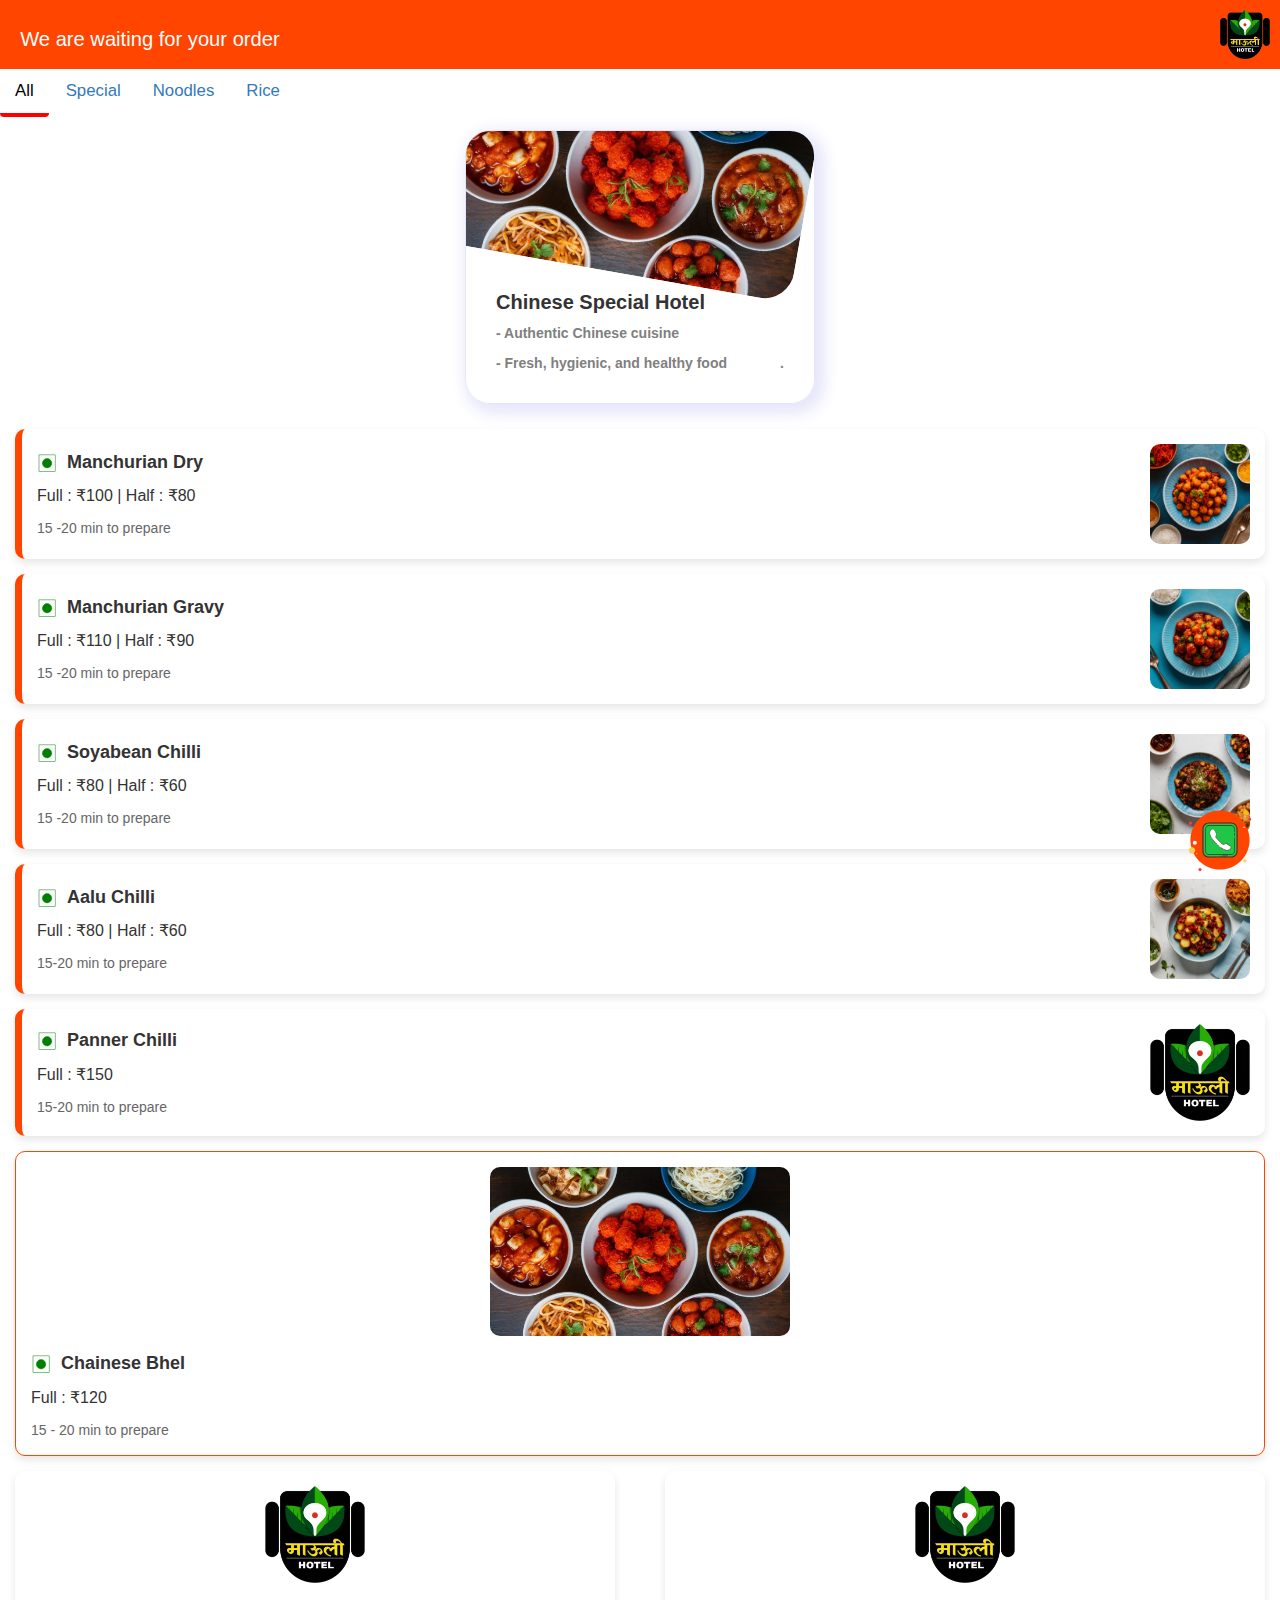
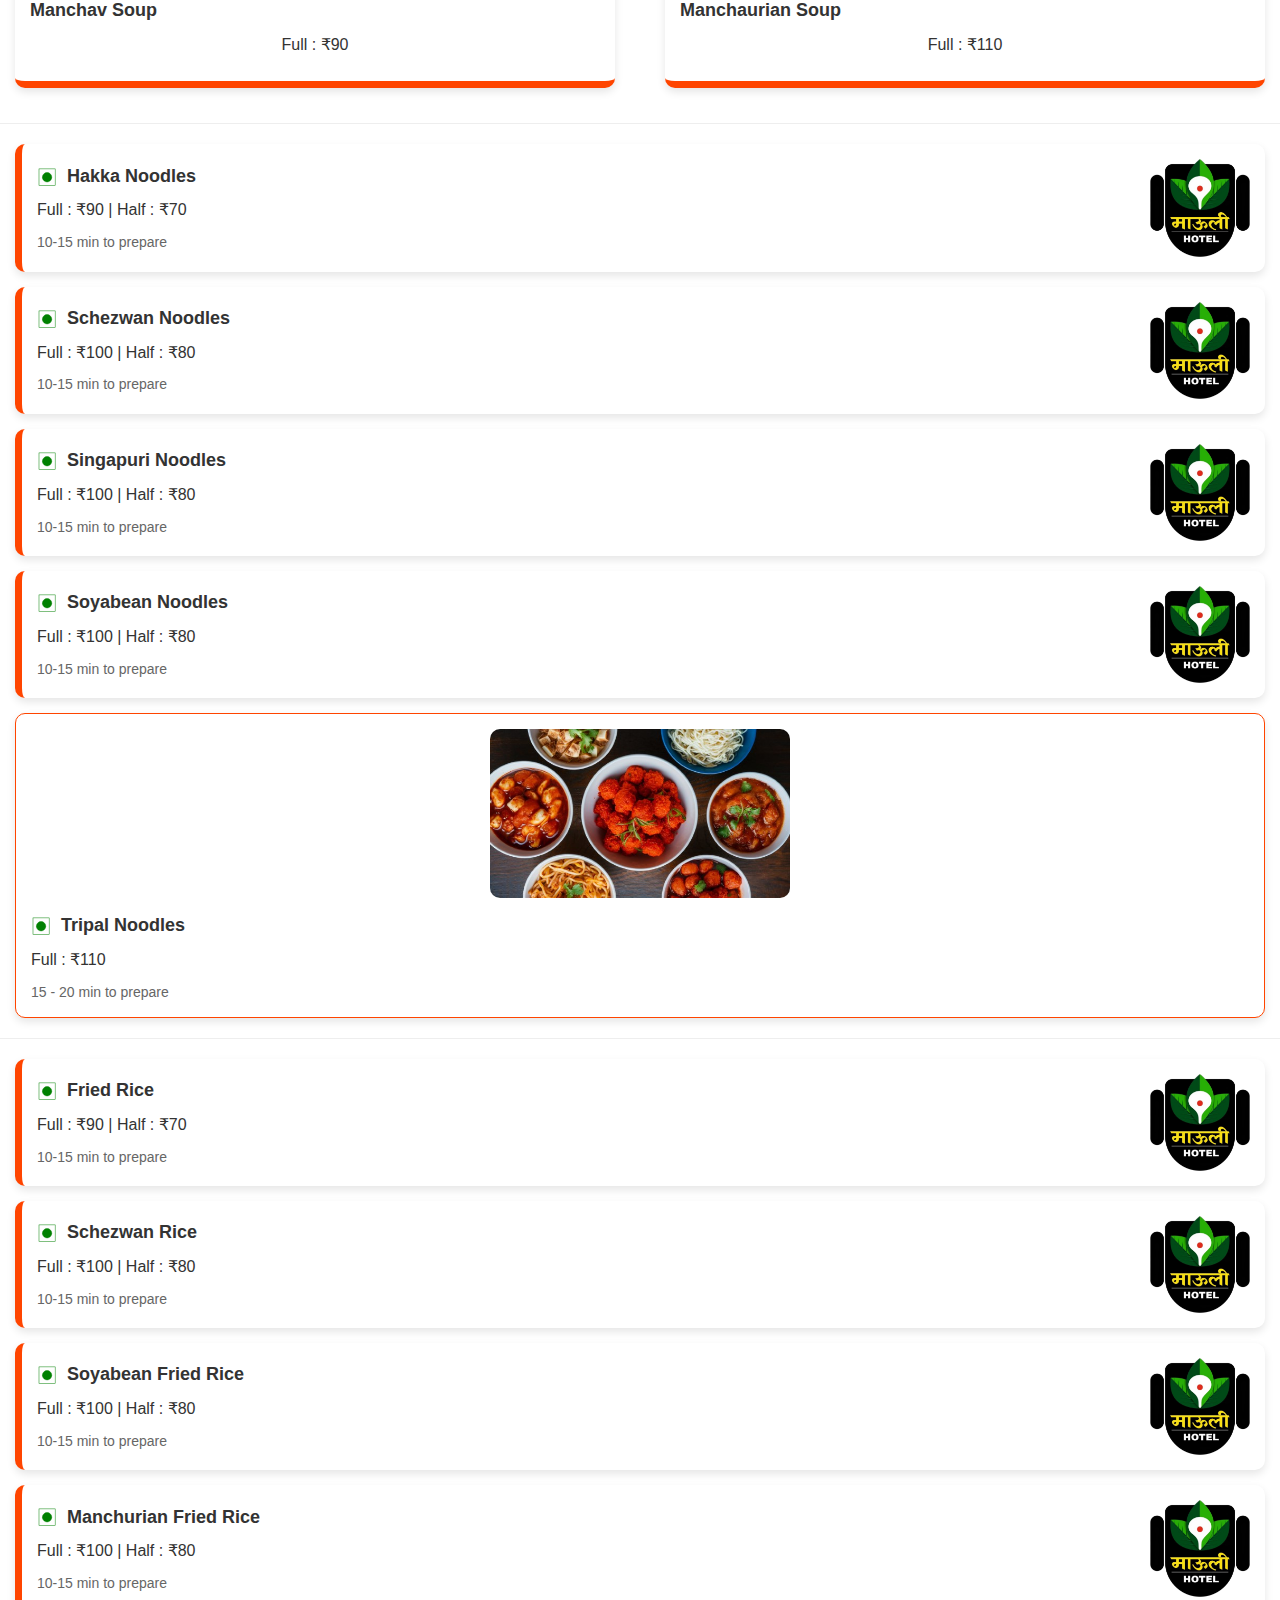
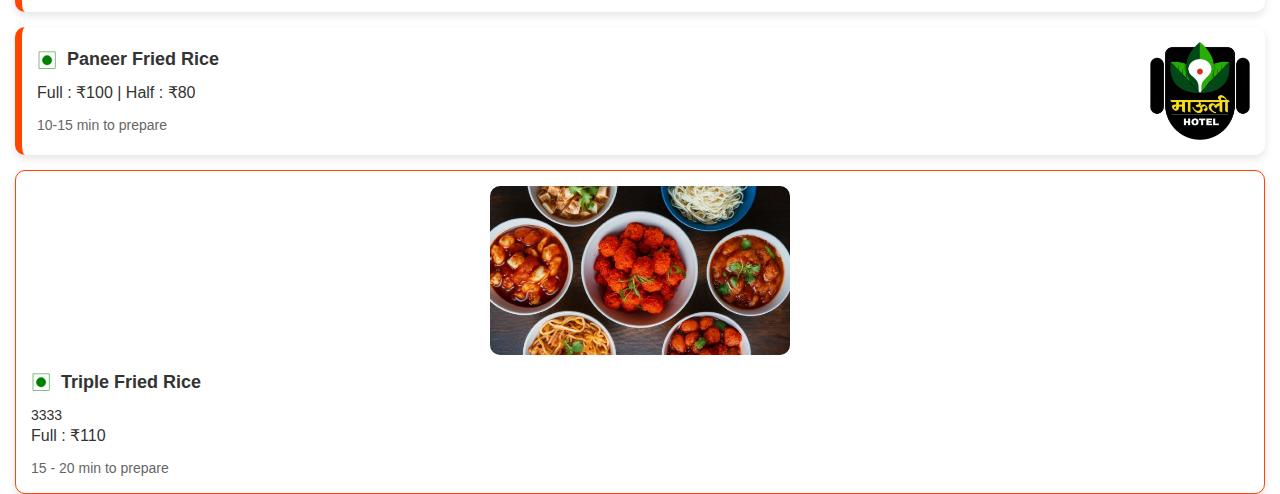
==== menu/index.html @ 6d288ac6 "call btn added" ====
<!DOCTYPE html>
<html lang="en">

<head>
  <title>Bootstrap Example</title>
  <meta charset="utf-8">
  <meta name="viewport" content="width=device-width, initial-scale=1">
  <link rel="stylesheet" href="https://maxcdn.bootstrapcdn.com/bootstrap/3.4.1/css/bootstrap.min.css">
  <script src="https://ajax.googleapis.com/ajax/libs/jquery/3.6.4/jquery.min.js"></script>
  <script src="https://maxcdn.bootstrapcdn.com/bootstrap/3.4.1/js/bootstrap.min.js"></script>
  <link rel="stylesheet" href="style.css">

  <style>

  </style>

</head>

<body style="height:1500px">

  <div class="container" style="margin-top:120px;">
    <ul class="nav nav-pills navbar-fixed-top">
      <div class="heading">
        <h2 class="maintag">We are waiting for your order</h2>
        <img class="logo" src="img/logo.png" alt="logo" style="width: 50px;">
      </div>
      <li class="active"><a data-toggle="pill" href="#home">All</a></li>
      <li><a data-toggle="pill" href="#special">Special</a></li>
      <li><a data-toggle="pill" href="#noodles">Noodles</a></li>
      <li><a data-toggle="pill" href="#Rise">Rice</a></li>
    </ul>
  </div>

  <div class="tab-content">
    <div id="home" class="tab-pane fade in active"></div>
    <div id="special" class="tab-pane fade">
      <div id="special"></div>
    </div>
    <div id="noodles" class="tab-pane fade">
      <div id="noodles"></div>
    </div>
    <div id="Rise" class="tab-pane fade">
      <div id="Rise"></div>
    </div>
  </div>

  <!-- Floating button -->
  <div class="floating-btn phone" id="open-popup">
  </div>

  <!-- Popup -->
  <div class="popup" id="popup">
    <span class="popup-close" id="close-popup">&times;</span>
    <div class="popup-content">
      <div class="row">
        <span class="name">Rakesh Tibhe</span>
        <button class="call-btn">Call</button>
      </div>
      <div class="row">
        <span class="name">Yesh Chandole</span>
        <button class="call-btn">Call</button>
      </div>
      <div class="row">
        <span class="name">Other</span>
        <button class="call-btn">Call</button>
      </div>
    </div>
  </div>

  <script>
    $(function () {
      // Function to show popup
      $('#open-popup').click(function () {
        $('#popup').fadeIn();
      });

      // Function to close popup
      $('#close-popup').click(function () {
        $('#popup').fadeOut();
      });

      // Close popup when clicking outside of it
      $(document).click(function (e) {
        if (!$(e.target).closest('#popup').length && !$(e.target).is('#open-popup')) {
          $('#popup').fadeOut();
        }
      });

      // Load special.html into #home and then load Rise.html into #home
      $("#home").load("special.html", function () {
        $("#home").append('<div id="homeNoodles"></div>');
        $("#homeNoodles").load("noodles.html");
        $("#home").append('<div id="homeRise"></div>');
        $("#homeRise").load("Rise.html");
      });

      // Load special.html into #special
      $("#special").load("special.html");

      // Load noodles.html into #noodles
      $("#noodles").load("noodles.html");

      // Load Rise.html into #Rise
      $("#Rise").load("Rise.html");
    });
  </script>

</body>

</html>
---- menu/style.css ----
.heading {
    display: flex;
    justify-content: space-between;
    align-items: center;
    background-color: orangered;
    /* padding: 3%; */

  }

  .maintag {
    font-size: 1.2em;
    color: white;
    /* border: 2px solid saddlebrown; */
    margin-left: 1em;

  }

.logo{
  margin: 10px;
}
  .nav {
    background-color: white;
  }

  .nav-pills {
    font-size: 1.2em;
  }

  .nav-pills>li.active>a,
  .nav-pills>li.active>a:focus {
    color: black;
    background-color: transparent;
    border-bottom: 4px solid red;

  }

  .nav-pills>li.active>a:hover {
    background-color: transparent;
    color: black;
  }


  /* herocard css  */

  .herocardparrent{
    display: flex;
   flex-direction: column;
   align-items: center;
 }
 .herocard {
     width: 350px;
     overflow: hidden;
     border-radius: 25px;
     border: 1px solid lavender;
     margin: 10px;
     box-shadow: 5px 5px 15px 5px rgba(230, 230, 250, 1);
  }
  
  .herocard__image {
     position: relative;
     height: 140px;
  }
  .herocard__image > img {
     max-width: 100%;
     border-bottom-right-radius: 30px;
     transform: rotate(10deg) translate(-15px, -55px);
     position: absolute;
     height: 200px;
     object-fit: cover;
     object-position: center;
  }
  
  .herocard__info {
     display: flex;
     align-items: flex-end;
     justify-content: space-between;
     padding: 0px 30px 20px 30px;
  }
  .herocard__info h3 {
     font-size: 20px;
     font-weight: 700;
  }
  .herocard__info p {
     font-size: 14px;
     font-weight: 600;
     color: gray;
  }
  .herocard__info--price {
     text-align: right;
     color: orangered;
  }
  .rect2 {
     position: relative;
     bottom: 315px;
     right: 15px;
     width: 325px;
     height: 230px;
     border: 1px solid lavender;
     border-radius: 0 0px 80px 0;
     background-image: url();
     transform: rotate(10deg);
     object-fit: cover;
  }
  .checked {
     color: #ffd700;
  }
  
  ::-webkit-scrollbar {
     width: 8px;
  }
  
  ::-webkit-scrollbar-thumb {
     background: #cccccc;
     border-radius: 10px;
  }
  
  ::-webkit-scrollbar-track {
     -webkit-box-shadow: inset 0 0 6px rgba(0, 0, 0, 0.3);
     border-radius: 10px;
  }
  
  /* horihontal card  */

  .product-card {
    display: flex;
    justify-content: space-between;
    align-items: center;
    background-color: white;
    border-radius: 10px;
    box-shadow: 0 4px 8px rgba(0, 0, 0, 0.1);
    border-left: 7px solid orangered;
    padding: 15px;
    width: auto;
    margin: 15px;
  }

  .product-details {
    flex: 1;
    margin-right: 20px;
  }

  .product-details img {
    vertical-align: middle;
    margin-right: 10px;
  }

  .product-title {
    font-size: 18px;
    font-weight: bold;
    display: flex;
    align-items: center;
    margin-bottom: 10px;
  }

  .product-price {
    font-size: 16px;
    color: #333;
    margin-bottom: 10px;
  }

  .product-description {
    font-size: 14px;
    color: #666;
  }

  .product-image {
    text-align: center;
  }

  .product-image img {
    width: 100px;
    height: auto;
    border-radius: 10px;
    /* border: 2px solid red; */
  }

 

  /* One full card */

  .card2 {
    display: flex;
    flex-direction: column;
    background-color: white;
    border-radius: 10px;
    box-shadow: 0 4px 8px rgba(0, 0, 0, 0.1);
    border: 1px solid orangered;
    padding: 15px;
    width: auto;
    margin: 15px;
  }
  
  .card2-image {
    text-align: center;
  }
  
  .card2-image img {
    width: 300px;
    height: auto;
    border-radius: 10px;
  }
  
  .card2-details {
    margin-top: 15px;
  }
  
  .card2-title {
    font-size: 18px;
    font-weight: bold;
    display: flex;
    align-items: center;
    margin-bottom: 10px;
  }
  
  .card2-title img {
    vertical-align: middle;
    margin-right: 10px;
  }
  
  .card2-price {
    font-size: 16px;
    color: #333;
    margin-bottom: 10px;
  }
  
  .card2-description {
    font-size: 14px;
    color: #666;
  }
  
  
 /* tow cards in row  */

 .cards-container {
  display: flex;
  flex-wrap: wrap;
  justify-content: space-between;
  margin: 15px;
}

.card3 {
  display: flex;
  flex-direction: column;
  background-color: white;
  border-radius: 10px;
  box-shadow: 0 4px 8px rgba(0, 0, 0, 0.1);
  border-bottom: 7px solid orangered;
  /* border-top: 7px solid orangered; */
  padding: 15px;
  width: 48%; /* Adjust the width to fit two cards in one row */
  margin-bottom: 15px;
}

.card3-image {
  text-align: center;
}

.card3-image img {
  width: 100px;
  height: auto;
  border-radius: 10px;
}

.card3-details {
  margin-top: 15px;
  text-align: center;
}

.card3-title {
  font-size: 18px;
  font-weight: bold;
  display: flex;
  align-items: center;
  margin-bottom: 10px;
}

.card3-title img {
  vertical-align: middle;
  margin-right: 10px;
}

.card3-price {
  font-size: 16px;
  color: #333;
  margin-bottom: 10px;
}

.card3-description {
  font-size: 14px;
  color: #666;
}

.add-btn {
  display: block;
  margin-top: 10px;
  padding: 10px 20px;
  font-size: 16px;
  color: white;
  background-color: #28a745;
  border: none;
  border-radius: 5px;
  text-align: center;
  text-decoration: none;
  cursor: pointer;
}

.add-btn:hover {
  background-color: #218838;
}

/* floating btn css  */
.floating-btn {
  position: fixed;
  font-size: 40px;
  bottom: 20px;
  right: 20px;
  background-image: url(img/phone.svg);
  background-size: cover;
  background-repeat: no-repeat;
  color: #fff;
  width: 80px;
  height: 80px;
  border-radius: 50%;
  text-align: center;
  line-height: 80px; /* Adjusted for vertical centering */
  cursor: pointer;
  z-index: 1000;
  transition: transform 0.3s ease; /* Transition for smooth animation */
}

.floating-btn:hover {
  transform: scale(1.1); /* Scale up by 10% on hover */
}



    .popup {
      display: none;
      position: fixed;
      width: 200px;
      top: 50%;
      left: 50%;
      transform: translate(-50%, -50%);
      background-color: #fff;
      padding: 20px;
      border: 1px solid #ff0000;
      box-shadow: 0 0 10px rgba(0, 0, 0, 0.1);
      z-index: 1001;
    }

    .popup-close {
      position: absolute;
      top: 10px;
      right: 10px;
      cursor: pointer;
    }

    .popup-content {
      margin-top: 20px;
    }

    .row {
      margin-top: 10px;
      border: 2px dashed purple;
      display: flex;
      justify-content: space-between;
      align-items: center;
      padding: 5px;
    }
    
    .row .name {
      margin-right: auto; /* Pushes the call-btn to the right */
    }
    
    .row .call-btn {
      padding: 5px 10px;
      background-color: #007bff;
      color: #fff;
      border: none;
      cursor: pointer;
    }
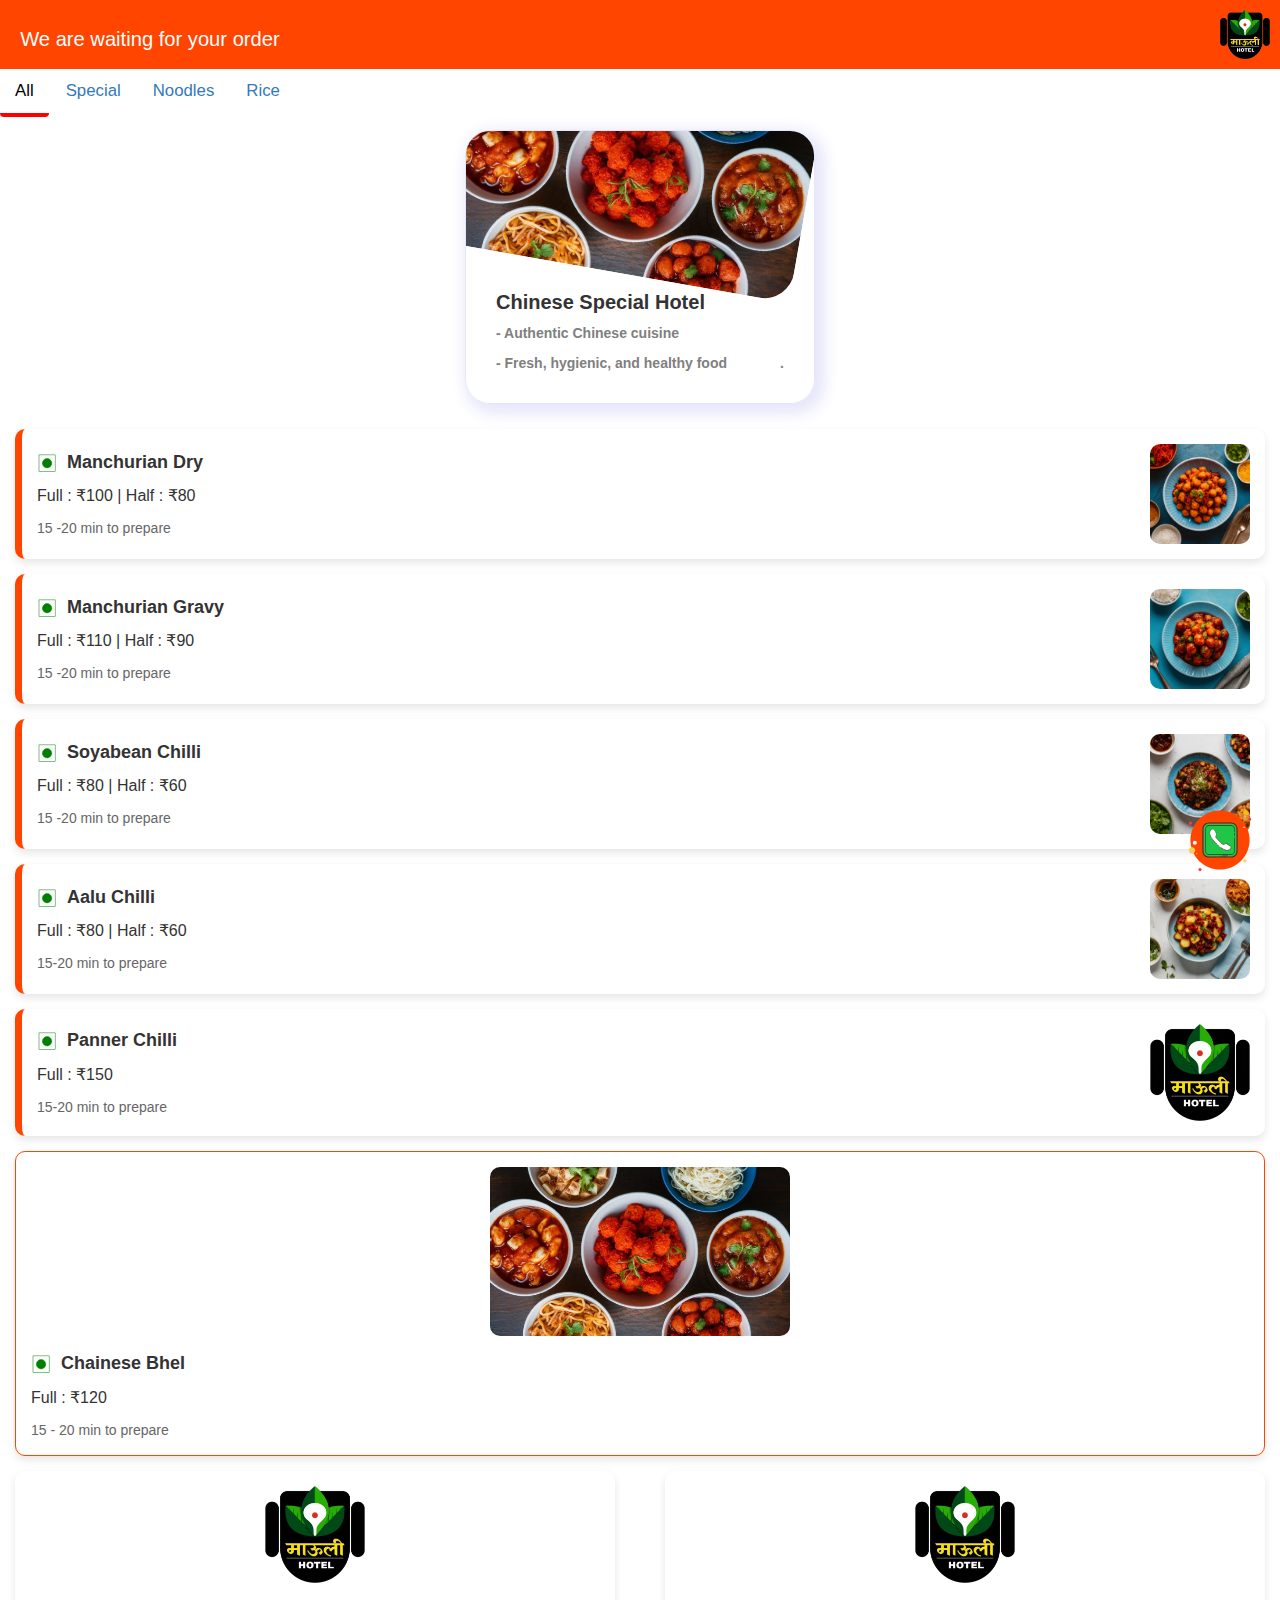
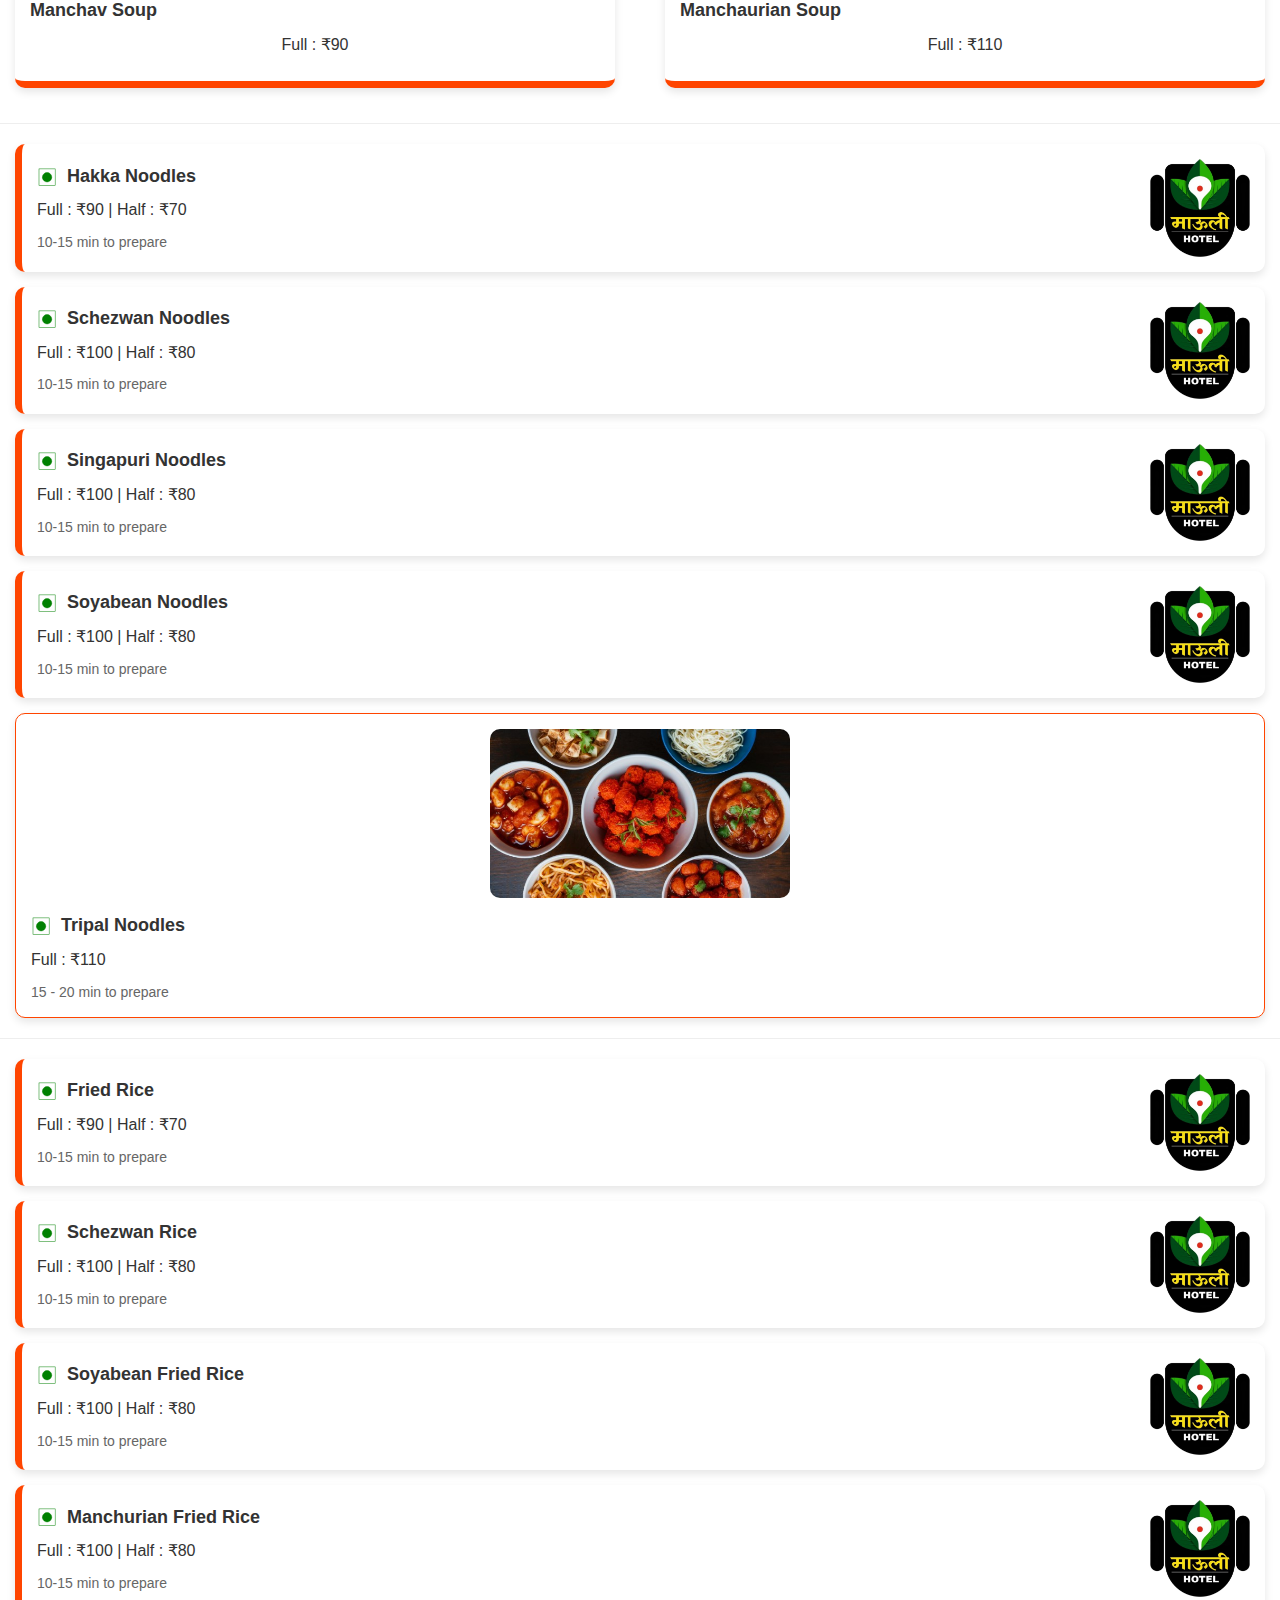
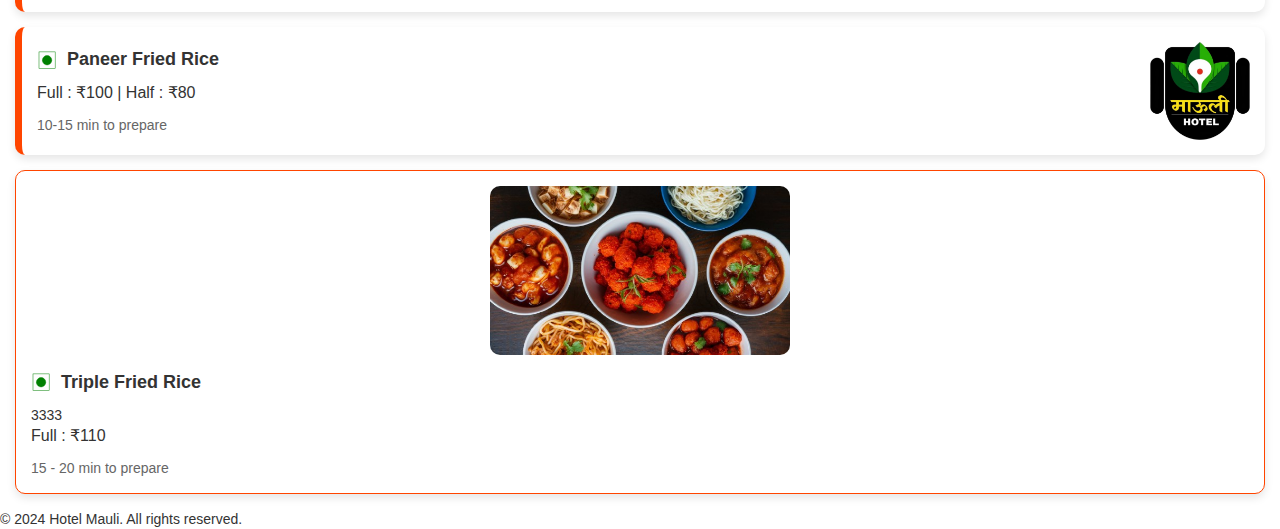
==== commit 3a1c3585: "footer added" ====
--- a/menu/index.html
+++ b/menu/index.html
@@ -67,6 +67,8 @@
     </div>
   </div>
 
+  <div id="footer-placeholder"></div>
+
   <script>
     $(function () {
       // Function to show popup
@@ -103,6 +105,13 @@
       // Load Rise.html into #Rise
       $("#Rise").load("Rise.html");
     });
+
+     // Fetch and insert footer
+  fetch('footer.html')
+    .then(response => response.text())
+    .then(data => {
+      document.getElementById('footer-placeholder').innerHTML = data;
+    });
   </script>
 
 </body>
--- a/menu/style.css
+++ b/menu/style.css
@@ -1,237 +1,245 @@
 .heading {
-    display: flex;
-    justify-content: space-between;
-    align-items: center;
-    background-color: orangered;
-    /* padding: 3%; */
-
-  }
-
-  .maintag {
-    font-size: 1.2em;
-    color: white;
-    /* border: 2px solid saddlebrown; */
-    margin-left: 1em;
-
-  }
-
-.logo{
+  display: flex;
+  justify-content: space-between;
+  align-items: center;
+  background-color: orangered;
+  /* padding: 3%; */
+
+}
+
+.maintag {
+  font-size: 1.2em;
+  color: white;
+  /* border: 2px solid saddlebrown; */
+  margin-left: 1em;
+
+}
+
+.logo {
   margin: 10px;
 }
-  .nav {
-    background-color: white;
-  }
-
-  .nav-pills {
-    font-size: 1.2em;
-  }
-
-  .nav-pills>li.active>a,
-  .nav-pills>li.active>a:focus {
-    color: black;
-    background-color: transparent;
-    border-bottom: 4px solid red;
-
-  }
-
-  .nav-pills>li.active>a:hover {
-    background-color: transparent;
-    color: black;
-  }
-
-
-  /* herocard css  */
-
-  .herocardparrent{
-    display: flex;
-   flex-direction: column;
-   align-items: center;
- }
- .herocard {
-     width: 350px;
-     overflow: hidden;
-     border-radius: 25px;
-     border: 1px solid lavender;
-     margin: 10px;
-     box-shadow: 5px 5px 15px 5px rgba(230, 230, 250, 1);
-  }
-  
-  .herocard__image {
-     position: relative;
-     height: 140px;
-  }
-  .herocard__image > img {
-     max-width: 100%;
-     border-bottom-right-radius: 30px;
-     transform: rotate(10deg) translate(-15px, -55px);
-     position: absolute;
-     height: 200px;
-     object-fit: cover;
-     object-position: center;
-  }
-  
-  .herocard__info {
-     display: flex;
-     align-items: flex-end;
-     justify-content: space-between;
-     padding: 0px 30px 20px 30px;
-  }
-  .herocard__info h3 {
-     font-size: 20px;
-     font-weight: 700;
-  }
-  .herocard__info p {
-     font-size: 14px;
-     font-weight: 600;
-     color: gray;
-  }
-  .herocard__info--price {
-     text-align: right;
-     color: orangered;
-  }
-  .rect2 {
-     position: relative;
-     bottom: 315px;
-     right: 15px;
-     width: 325px;
-     height: 230px;
-     border: 1px solid lavender;
-     border-radius: 0 0px 80px 0;
-     background-image: url();
-     transform: rotate(10deg);
-     object-fit: cover;
-  }
-  .checked {
-     color: #ffd700;
-  }
-  
-  ::-webkit-scrollbar {
-     width: 8px;
-  }
-  
-  ::-webkit-scrollbar-thumb {
-     background: #cccccc;
-     border-radius: 10px;
-  }
-  
-  ::-webkit-scrollbar-track {
-     -webkit-box-shadow: inset 0 0 6px rgba(0, 0, 0, 0.3);
-     border-radius: 10px;
-  }
-  
-  /* horihontal card  */
-
-  .product-card {
-    display: flex;
-    justify-content: space-between;
-    align-items: center;
-    background-color: white;
-    border-radius: 10px;
-    box-shadow: 0 4px 8px rgba(0, 0, 0, 0.1);
-    border-left: 7px solid orangered;
-    padding: 15px;
-    width: auto;
-    margin: 15px;
-  }
-
-  .product-details {
-    flex: 1;
-    margin-right: 20px;
-  }
-
-  .product-details img {
-    vertical-align: middle;
-    margin-right: 10px;
-  }
-
-  .product-title {
-    font-size: 18px;
-    font-weight: bold;
-    display: flex;
-    align-items: center;
-    margin-bottom: 10px;
-  }
-
-  .product-price {
-    font-size: 16px;
-    color: #333;
-    margin-bottom: 10px;
-  }
-
-  .product-description {
-    font-size: 14px;
-    color: #666;
-  }
-
-  .product-image {
-    text-align: center;
-  }
-
-  .product-image img {
-    width: 100px;
-    height: auto;
-    border-radius: 10px;
-    /* border: 2px solid red; */
-  }
-
- 
-
-  /* One full card */
-
-  .card2 {
-    display: flex;
-    flex-direction: column;
-    background-color: white;
-    border-radius: 10px;
-    box-shadow: 0 4px 8px rgba(0, 0, 0, 0.1);
-    border: 1px solid orangered;
-    padding: 15px;
-    width: auto;
-    margin: 15px;
-  }
-  
-  .card2-image {
-    text-align: center;
-  }
-  
-  .card2-image img {
-    width: 300px;
-    height: auto;
-    border-radius: 10px;
-  }
-  
-  .card2-details {
-    margin-top: 15px;
-  }
-  
-  .card2-title {
-    font-size: 18px;
-    font-weight: bold;
-    display: flex;
-    align-items: center;
-    margin-bottom: 10px;
-  }
-  
-  .card2-title img {
-    vertical-align: middle;
-    margin-right: 10px;
-  }
-  
-  .card2-price {
-    font-size: 16px;
-    color: #333;
-    margin-bottom: 10px;
-  }
-  
-  .card2-description {
-    font-size: 14px;
-    color: #666;
-  }
-  
-  
- /* tow cards in row  */
-
- .cards-container {
+
+.nav {
+  background-color: white;
+}
+
+.nav-pills {
+  font-size: 1.2em;
+}
+
+.nav-pills>li.active>a,
+.nav-pills>li.active>a:focus {
+  color: black;
+  background-color: transparent;
+  border-bottom: 4px solid red;
+
+}
+
+.nav-pills>li.active>a:hover {
+  background-color: transparent;
+  color: black;
+}
+
+
+/* herocard css  */
+
+.herocardparrent {
+  display: flex;
+  flex-direction: column;
+  align-items: center;
+}
+
+.herocard {
+  width: 350px;
+  overflow: hidden;
+  border-radius: 25px;
+  border: 1px solid lavender;
+  margin: 10px;
+  box-shadow: 5px 5px 15px 5px rgba(230, 230, 250, 1);
+}
+
+.herocard__image {
+  position: relative;
+  height: 140px;
+}
+
+.herocard__image>img {
+  max-width: 100%;
+  border-bottom-right-radius: 30px;
+  transform: rotate(10deg) translate(-15px, -55px);
+  position: absolute;
+  height: 200px;
+  object-fit: cover;
+  object-position: center;
+}
+
+.herocard__info {
+  display: flex;
+  align-items: flex-end;
+  justify-content: space-between;
+  padding: 0px 30px 20px 30px;
+}
+
+.herocard__info h3 {
+  font-size: 20px;
+  font-weight: 700;
+}
+
+.herocard__info p {
+  font-size: 14px;
+  font-weight: 600;
+  color: gray;
+}
+
+.herocard__info--price {
+  text-align: right;
+  color: orangered;
+}
+
+.rect2 {
+  position: relative;
+  bottom: 315px;
+  right: 15px;
+  width: 325px;
+  height: 230px;
+  border: 1px solid lavender;
+  border-radius: 0 0px 80px 0;
+  background-image: url();
+  transform: rotate(10deg);
+  object-fit: cover;
+}
+
+.checked {
+  color: #ffd700;
+}
+
+::-webkit-scrollbar {
+  width: 8px;
+}
+
+::-webkit-scrollbar-thumb {
+  background: #cccccc;
+  border-radius: 10px;
+}
+
+::-webkit-scrollbar-track {
+  -webkit-box-shadow: inset 0 0 6px rgba(0, 0, 0, 0.3);
+  border-radius: 10px;
+}
+
+/* horihontal card  */
+
+.product-card {
+  display: flex;
+  justify-content: space-between;
+  align-items: center;
+  background-color: white;
+  border-radius: 10px;
+  box-shadow: 0 4px 8px rgba(0, 0, 0, 0.1);
+  border-left: 7px solid orangered;
+  padding: 15px;
+  width: auto;
+  margin: 15px;
+}
+
+.product-details {
+  flex: 1;
+  margin-right: 20px;
+}
+
+.product-details img {
+  vertical-align: middle;
+  margin-right: 10px;
+}
+
+.product-title {
+  font-size: 18px;
+  font-weight: bold;
+  display: flex;
+  align-items: center;
+  margin-bottom: 10px;
+}
+
+.product-price {
+  font-size: 16px;
+  color: #333;
+  margin-bottom: 10px;
+}
+
+.product-description {
+  font-size: 14px;
+  color: #666;
+}
+
+.product-image {
+  text-align: center;
+}
+
+.product-image img {
+  width: 100px;
+  height: auto;
+  border-radius: 10px;
+  /* border: 2px solid red; */
+}
+
+
+
+/* One full card */
+
+.card2 {
+  display: flex;
+  flex-direction: column;
+  background-color: white;
+  border-radius: 10px;
+  box-shadow: 0 4px 8px rgba(0, 0, 0, 0.1);
+  border: 1px solid orangered;
+  padding: 15px;
+  width: auto;
+  margin: 15px;
+}
+
+.card2-image {
+  text-align: center;
+}
+
+.card2-image img {
+  width: 300px;
+  height: auto;
+  border-radius: 10px;
+}
+
+.card2-details {
+  margin-top: 15px;
+}
+
+.card2-title {
+  font-size: 18px;
+  font-weight: bold;
+  display: flex;
+  align-items: center;
+  margin-bottom: 10px;
+}
+
+.card2-title img {
+  vertical-align: middle;
+  margin-right: 10px;
+}
+
+.card2-price {
+  font-size: 16px;
+  color: #333;
+  margin-bottom: 10px;
+}
+
+.card2-description {
+  font-size: 14px;
+  color: #666;
+}
+
+
+/* tow cards in row  */
+
+.cards-container {
   display: flex;
   flex-wrap: wrap;
   justify-content: space-between;
@@ -247,7 +255,8 @@
   border-bottom: 7px solid orangered;
   /* border-top: 7px solid orangered; */
   padding: 15px;
-  width: 48%; /* Adjust the width to fit two cards in one row */
+  width: 48%;
+  /* Adjust the width to fit two cards in one row */
   margin-bottom: 15px;
 }
 
@@ -322,60 +331,62 @@
   height: 80px;
   border-radius: 50%;
   text-align: center;
-  line-height: 80px; /* Adjusted for vertical centering */
+  line-height: 80px;
+  /* Adjusted for vertical centering */
   cursor: pointer;
   z-index: 1000;
-  transition: transform 0.3s ease; /* Transition for smooth animation */
+  transition: transform 0.3s ease;
+  /* Transition for smooth animation */
 }
 
 .floating-btn:hover {
-  transform: scale(1.1); /* Scale up by 10% on hover */
-}
-
-
-
-    .popup {
-      display: none;
-      position: fixed;
-      width: 200px;
-      top: 50%;
-      left: 50%;
-      transform: translate(-50%, -50%);
-      background-color: #fff;
-      padding: 20px;
-      border: 1px solid #ff0000;
-      box-shadow: 0 0 10px rgba(0, 0, 0, 0.1);
-      z-index: 1001;
-    }
-
-    .popup-close {
-      position: absolute;
-      top: 10px;
-      right: 10px;
-      cursor: pointer;
-    }
-
-    .popup-content {
-      margin-top: 20px;
-    }
-
-    .row {
-      margin-top: 10px;
-      border: 2px dashed purple;
-      display: flex;
-      justify-content: space-between;
-      align-items: center;
-      padding: 5px;
-    }
-    
-    .row .name {
-      margin-right: auto; /* Pushes the call-btn to the right */
-    }
-    
-    .row .call-btn {
-      padding: 5px 10px;
-      background-color: #007bff;
-      color: #fff;
-      border: none;
-      cursor: pointer;
-    }+  transform: scale(1.1);
+  /* Scale up by 10% on hover */
+}
+
+.popup {
+  display: none;
+  position: fixed;
+  width: 200px;
+  top: 50%;
+  left: 50%;
+  transform: translate(-50%, -50%);
+  background-color: #fff;
+  padding: 20px;
+  border: 1px solid #ff0000;
+  box-shadow: 0 0 10px rgba(0, 0, 0, 0.1);
+  z-index: 1001;
+}
+
+.popup-close {
+  position: absolute;
+  top: 10px;
+  right: 10px;
+  cursor: pointer;
+}
+
+.popup-content {
+  margin-top: 20px;
+}
+
+.row {
+  margin-top: 10px;
+  border: 2px dashed purple;
+  display: flex;
+  justify-content: space-between;
+  align-items: center;
+  padding: 5px;
+}
+
+.row .name {
+  margin-right: auto;
+  /* Pushes the call-btn to the right */
+}
+
+.row .call-btn {
+  padding: 5px 10px;
+  background-color: #007bff;
+  color: #fff;
+  border: none;
+  cursor: pointer;
+}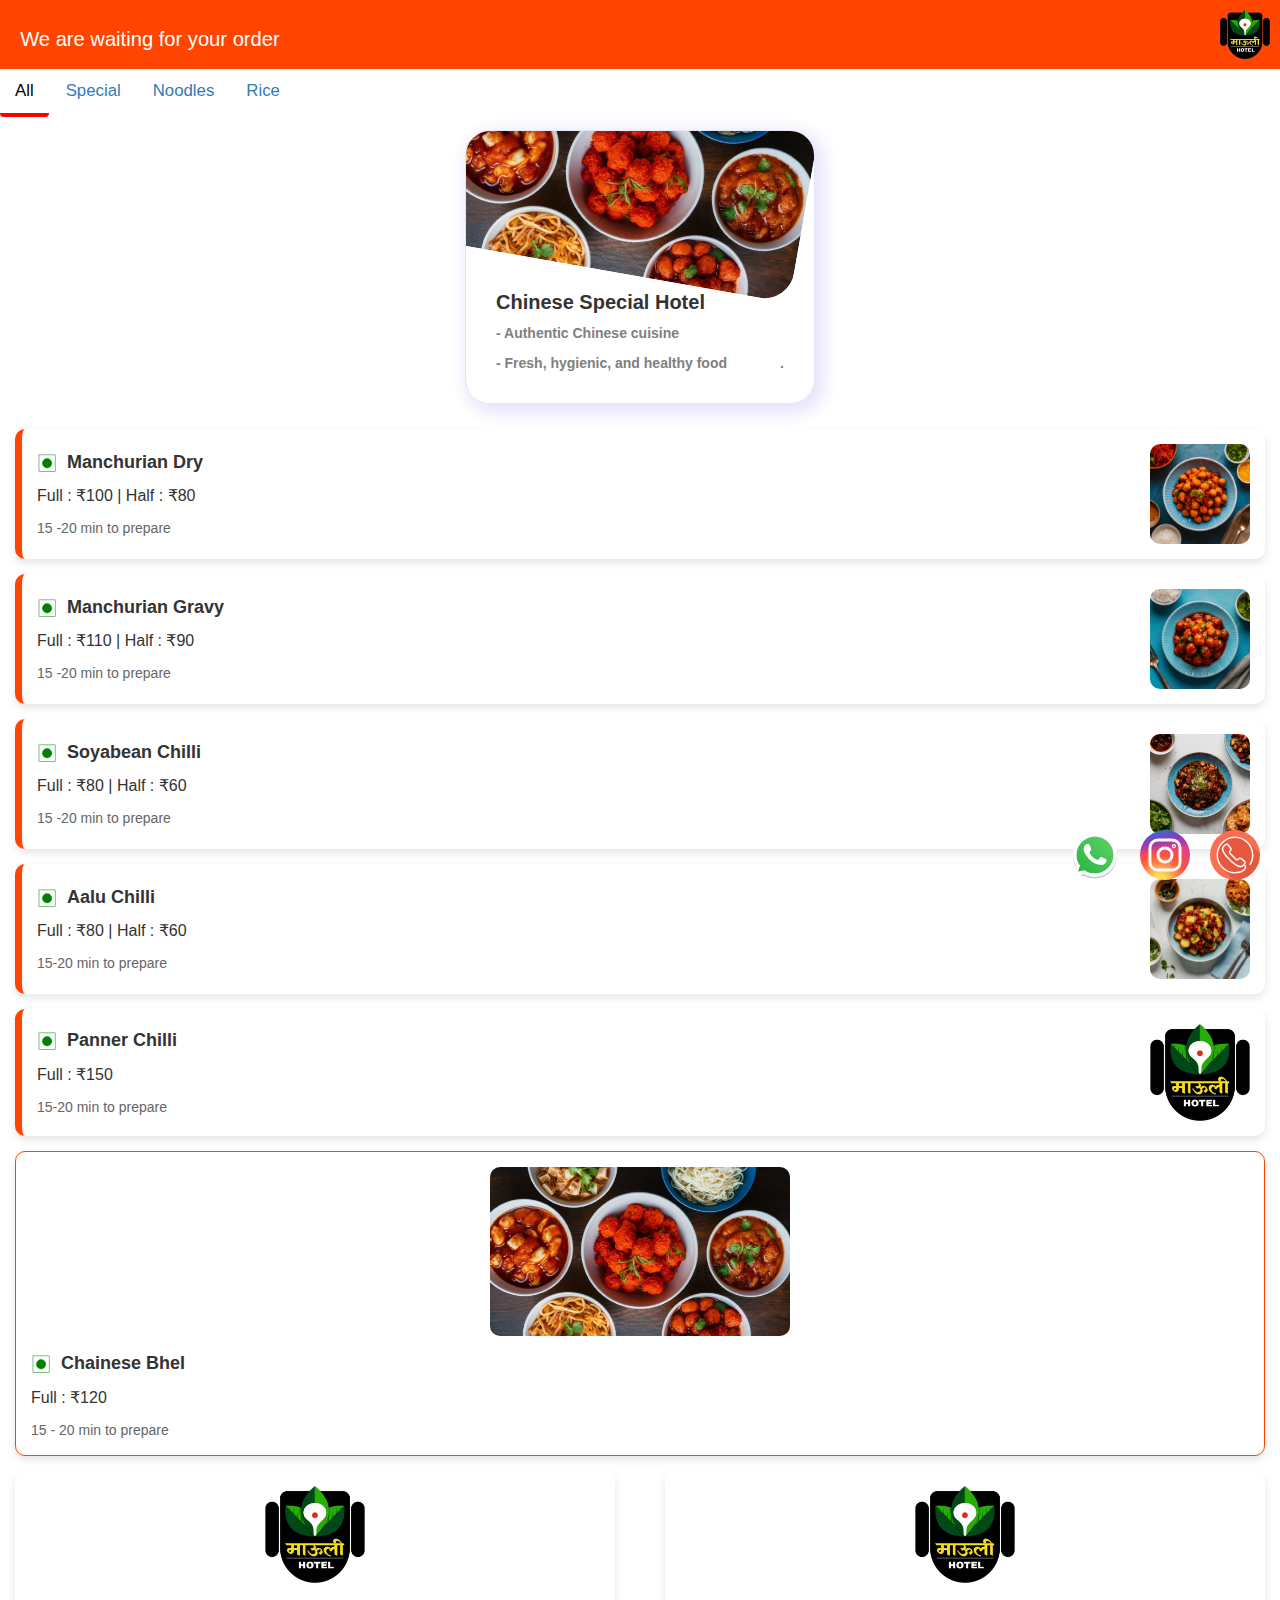
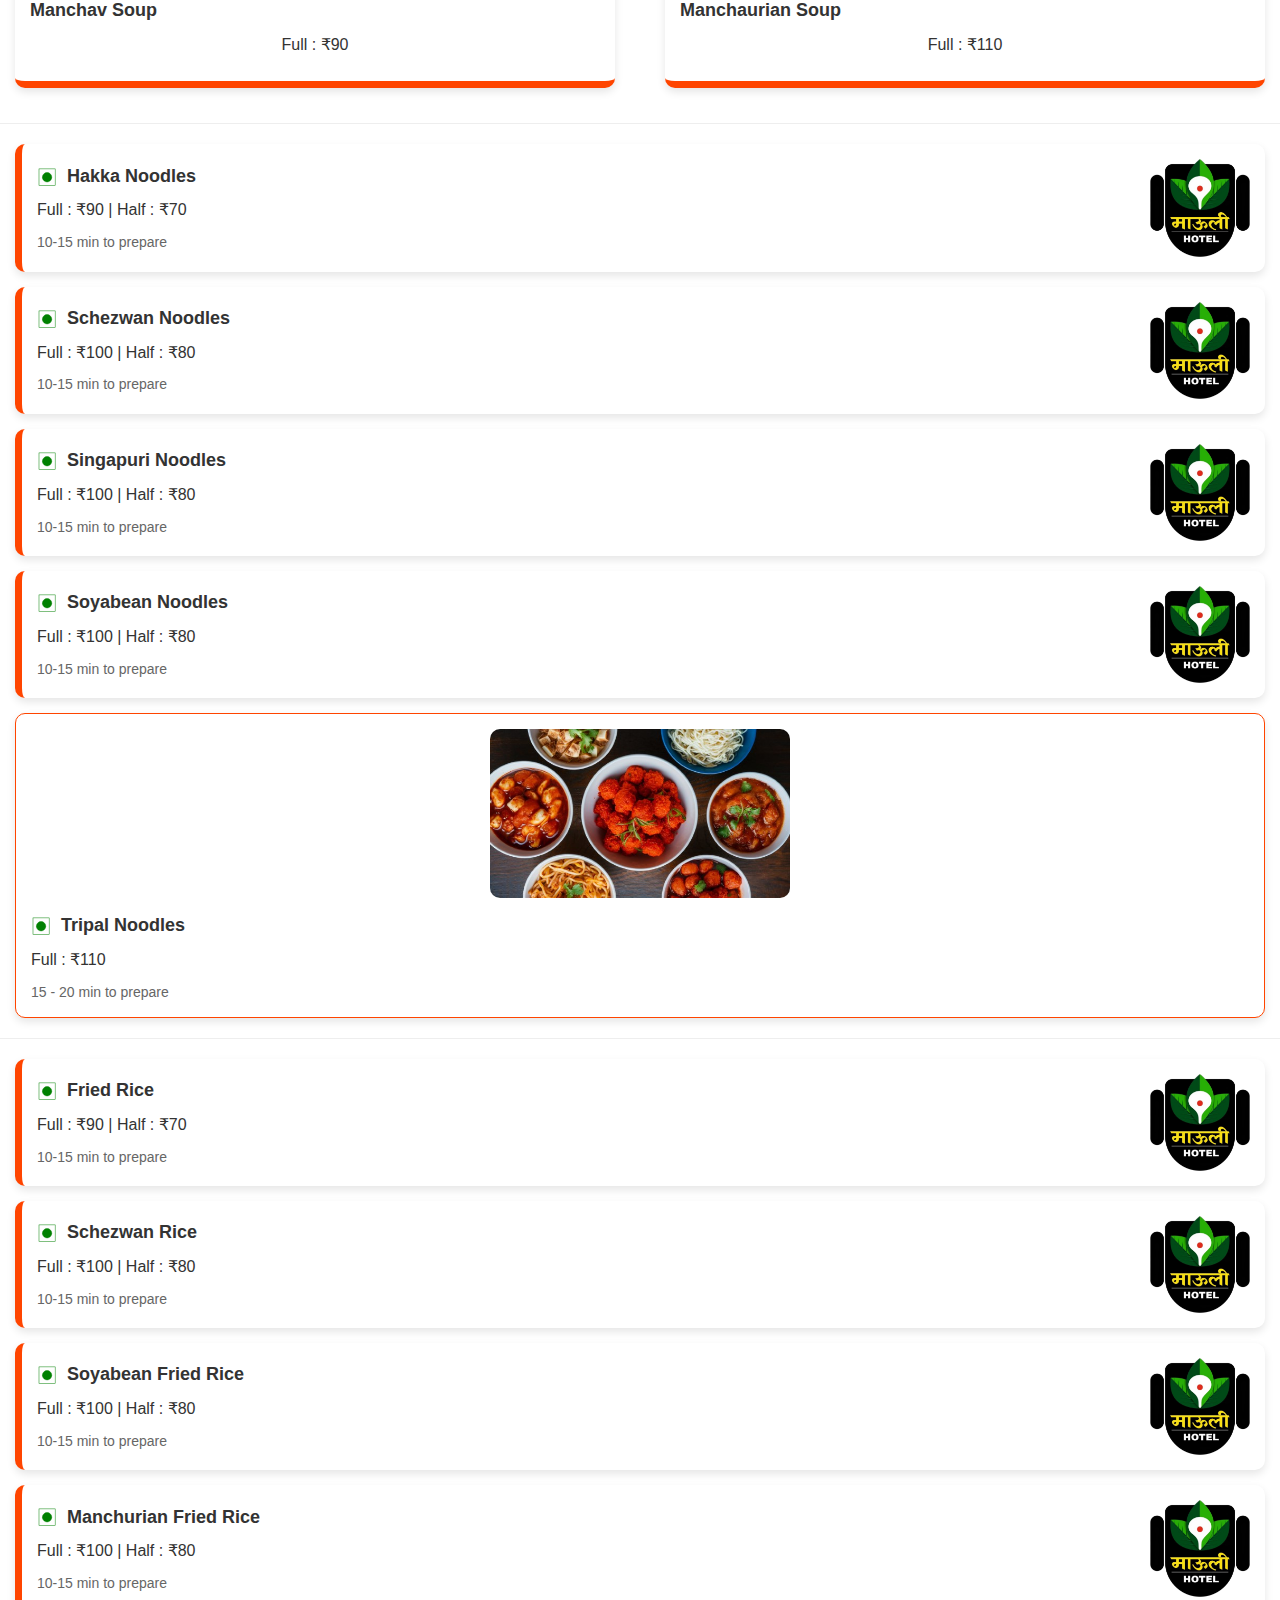
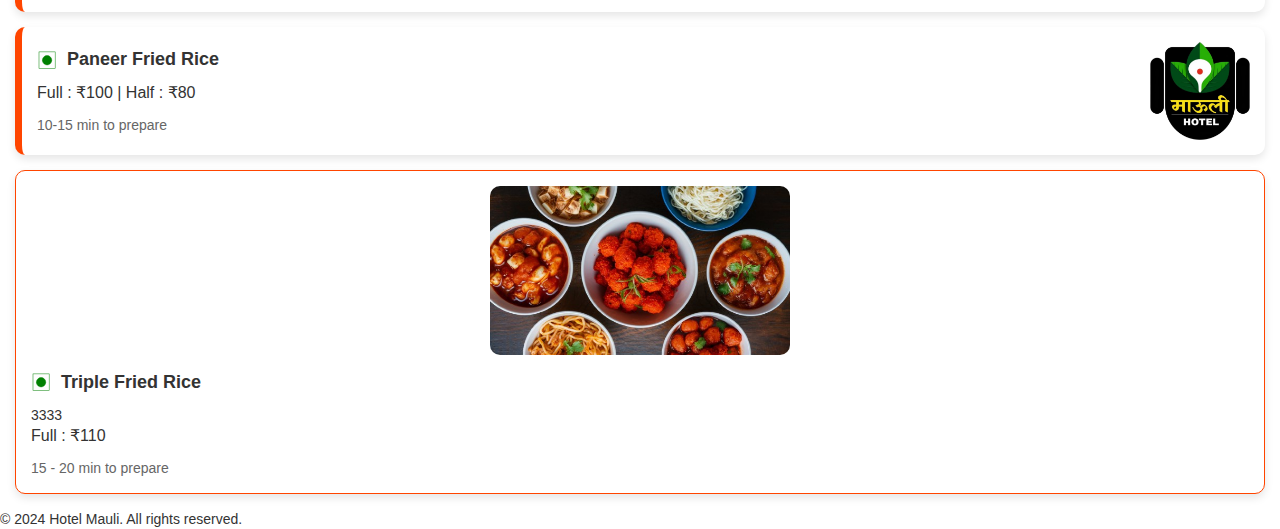
==== commit 51ff6cdb: "insta whatsapp btn add with script" ====
--- a/menu/index.html
+++ b/menu/index.html
@@ -45,8 +45,9 @@
   </div>
 
   <!-- Floating button -->
-  <div class="floating-btn phone" id="open-popup">
-  </div>
+  <div class="floating-btn phone" id="open-popup"></div>
+  <div class="floating-btn instagram" id="open-instagram"></div>
+<div class="floating-btn whatsapp" id="open-whatsapp"></div>
 
   <!-- Popup -->
   <div class="popup" id="popup">
@@ -112,6 +113,21 @@
     .then(data => {
       document.getElementById('footer-placeholder').innerHTML = data;
     });
+
+
+
+    //btn script 
+    document.getElementById('open-instagram').addEventListener('click', function() {
+  window.open('https://www.instagram.com/hotel_mauli_sinnar/', '_blank');
+});
+
+document.getElementById('open-whatsapp').addEventListener('click', function() {
+  let phoneNumber = '+919130203039';
+  let message = 'Hye, Hotel Mauli';
+  let whatsappUrl = `https://api.whatsapp.com/send?phone=${phoneNumber}&text=${encodeURIComponent(message)}`;
+  window.open(whatsappUrl, '_blank');
+});
+
   </script>
 
 </body>
--- a/menu/style.css
+++ b/menu/style.css
@@ -323,55 +323,75 @@
   font-size: 40px;
   bottom: 20px;
   right: 20px;
-  background-image: url(img/phone.svg);
-  background-size: cover;
-  background-repeat: no-repeat;
   color: #fff;
-  width: 80px;
-  height: 80px;
+  width: 50px;
+  height: 50px;
   border-radius: 50%;
   text-align: center;
-  line-height: 80px;
-  /* Adjusted for vertical centering */
+  line-height: 50px; /* Adjusted to center the text vertically */
   cursor: pointer;
   z-index: 1000;
   transition: transform 0.3s ease;
-  /* Transition for smooth animation */
+  /* border: 2px solid red; */
+}
+
+.floating-btn.phone {
+  background-image: url('img/call.svg');
+  background-color: orangered;
+  background-size: cover;
+  background-repeat: no-repeat;
+}
+
+.floating-btn.instagram {
+  right: 90px; /* Position beside the phone button */
+  background-image: url('img/insta.svg');
+  /* background-color: #E1306C; */
+  background-size: cover;
+  background-repeat: no-repeat;
+}
+
+.floating-btn.whatsapp {
+  right: 160px; /* Position beside the Instagram button */
+  background-image: url('img/whatsapp.svg');
+  /* background-color: #25D366; */
+  background-size: cover;
+  background-repeat: no-repeat;
 }
 
 .floating-btn:hover {
   transform: scale(1.1);
-  /* Scale up by 10% on hover */
 }
 
 .popup {
   display: none;
   position: fixed;
-  width: 200px;
+  width: 250px;
   top: 50%;
   left: 50%;
   transform: translate(-50%, -50%);
-  background-color: #fff;
+  font-size: 15px;
+  background-color: gray;
   padding: 20px;
-  border: 1px solid #ff0000;
+  border-radius: 5%;
   box-shadow: 0 0 10px rgba(0, 0, 0, 0.1);
   z-index: 1001;
 }
 
 .popup-close {
   position: absolute;
-  top: 10px;
-  right: 10px;
+  top: 0px;
+  right: 5px;
   cursor: pointer;
+  font-size: 3em;
 }
 
 .popup-content {
-  margin-top: 20px;
+  margin-top: 30px;
 }
 
 .row {
   margin-top: 10px;
-  border: 2px dashed purple;
+  border: 1px solid #007bff;
   display: flex;
   justify-content: space-between;
   align-items: center;
@@ -380,7 +400,6 @@
 
 .row .name {
   margin-right: auto;
-  /* Pushes the call-btn to the right */
 }
 
 .row .call-btn {
@@ -389,4 +408,4 @@
   color: #fff;
   border: none;
   cursor: pointer;
-}+}
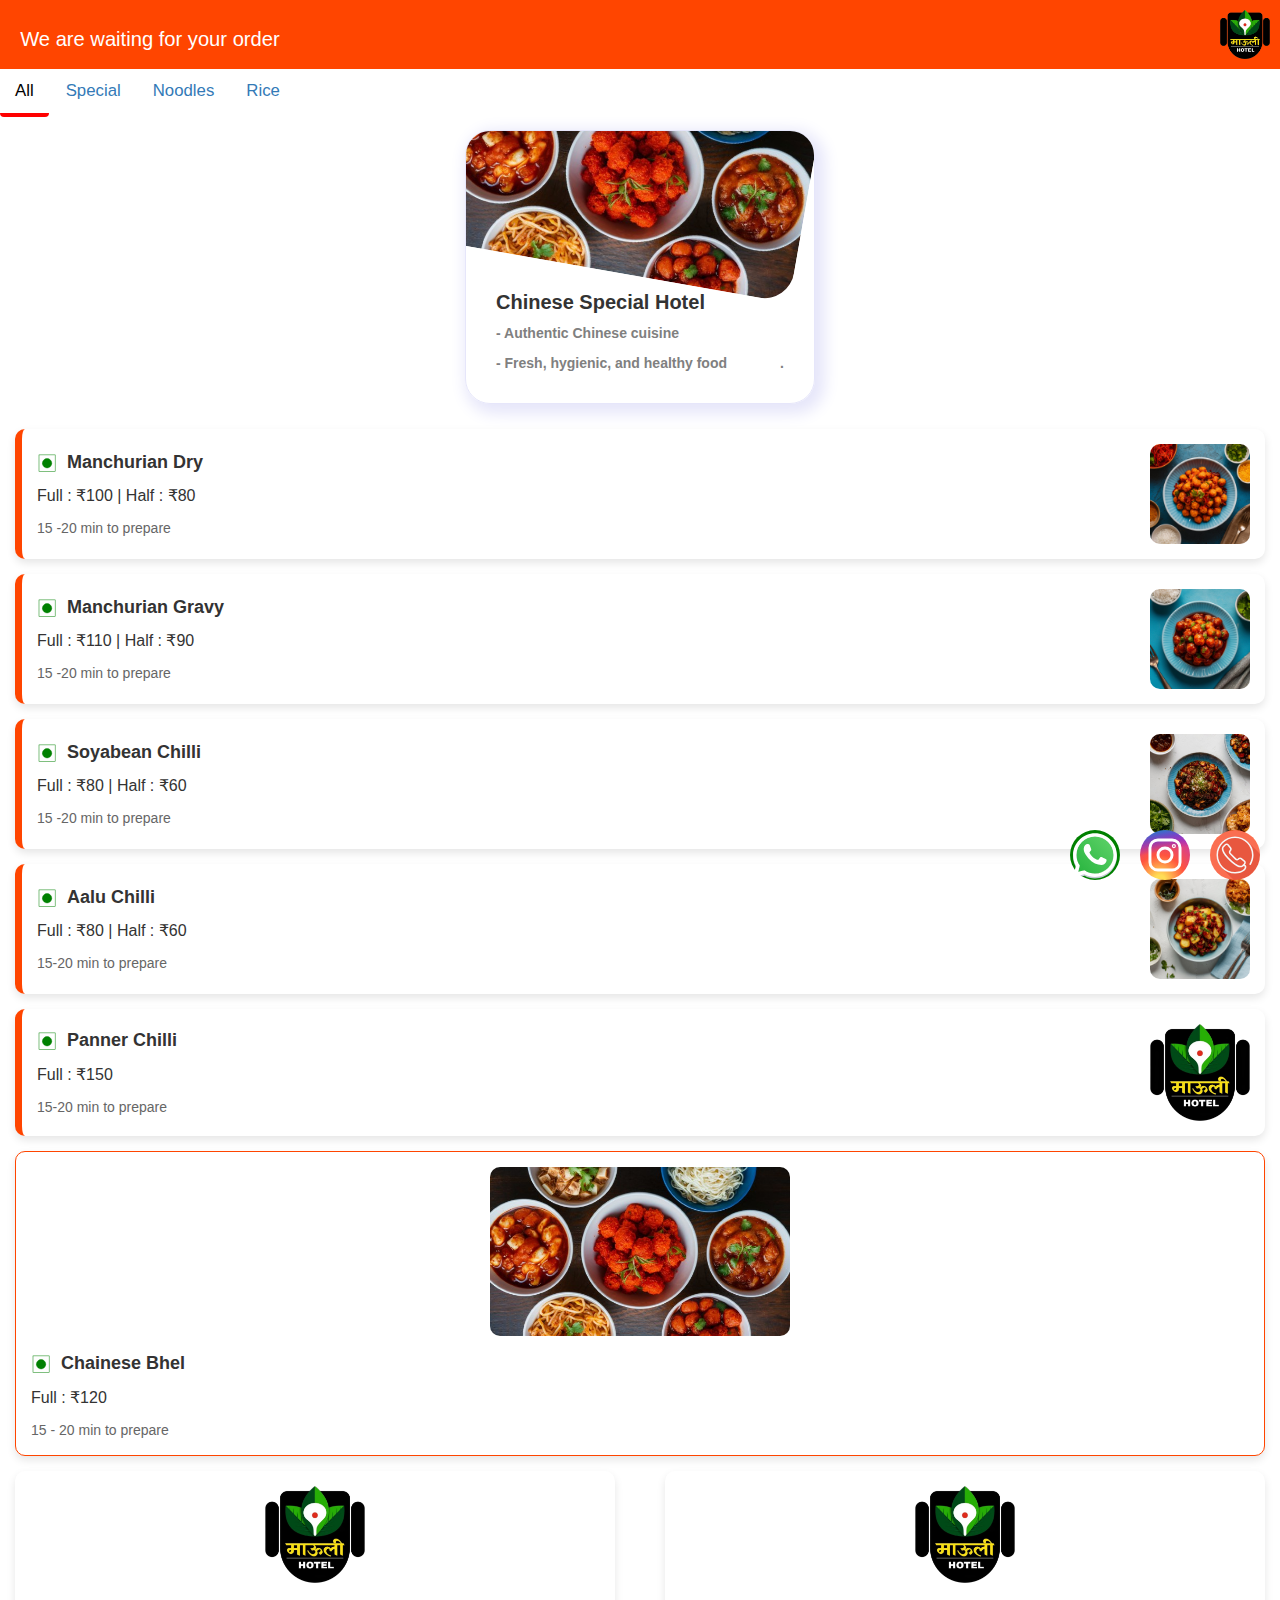
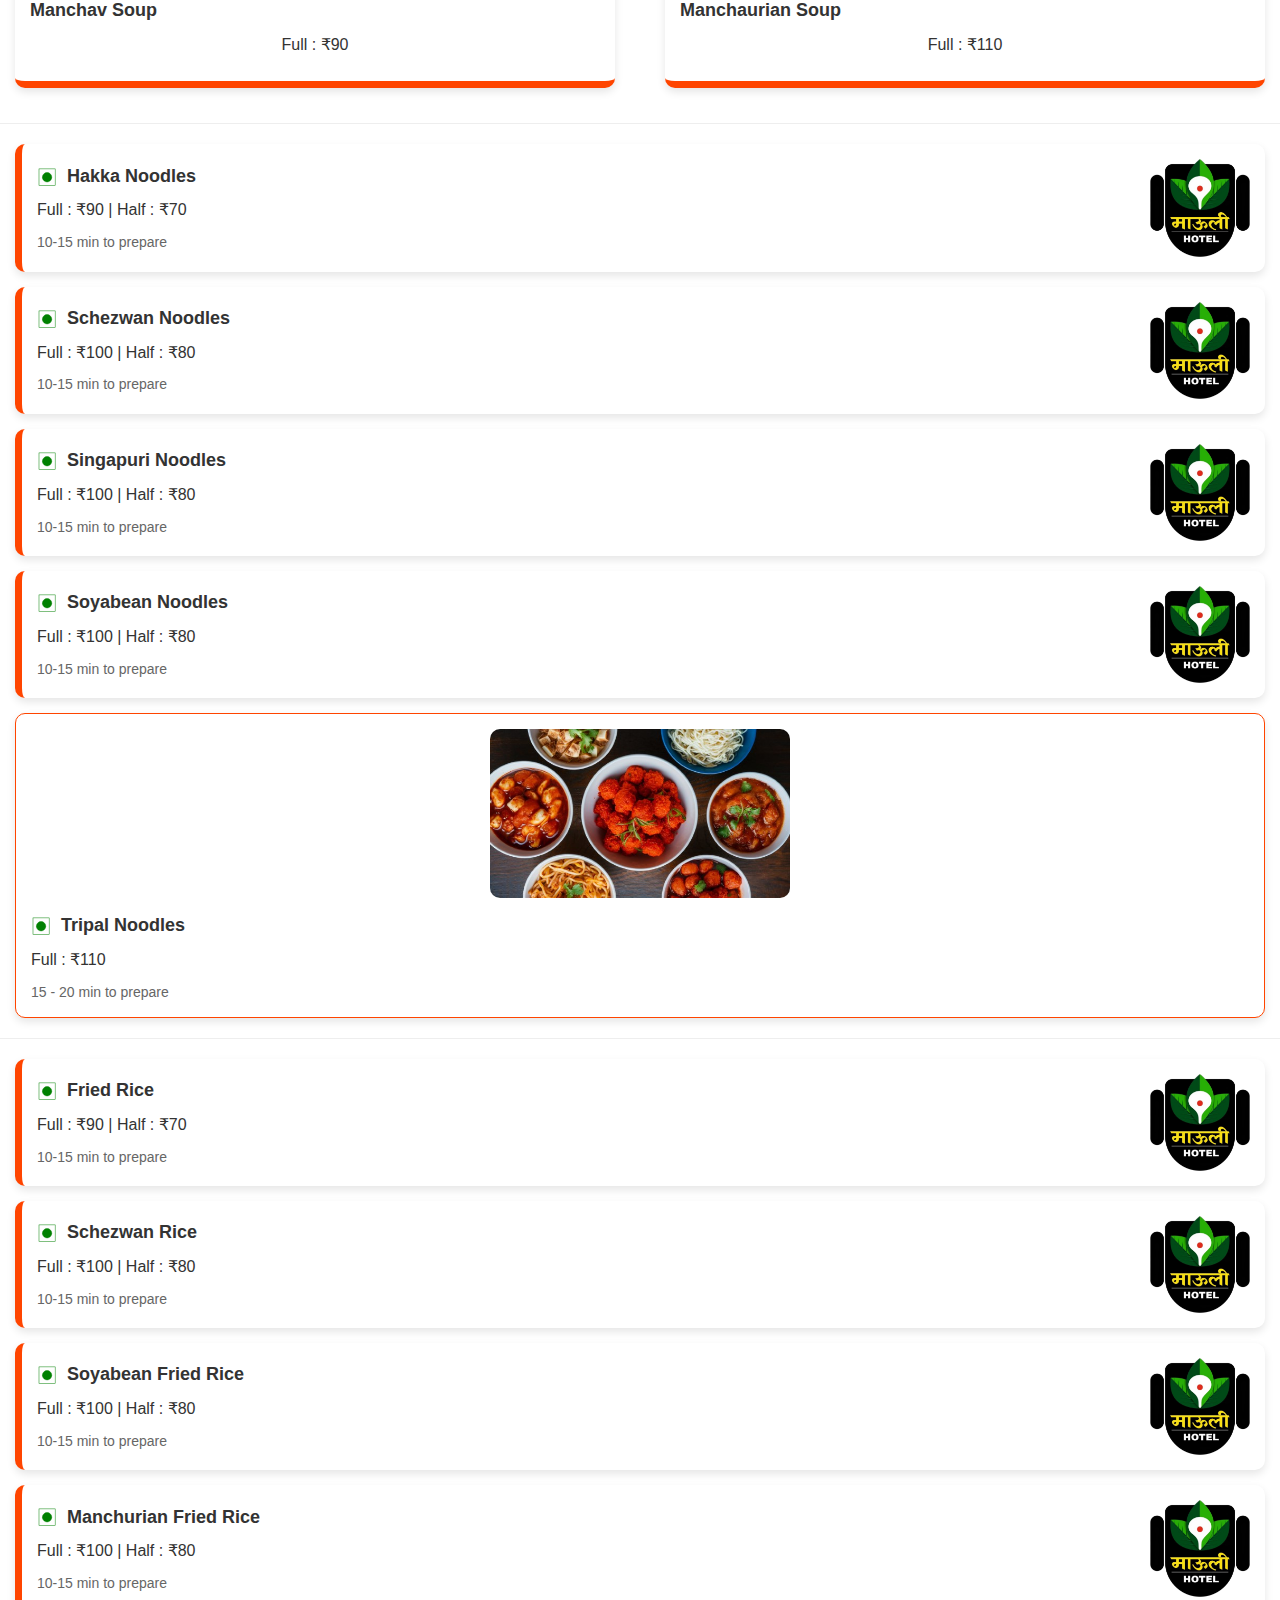
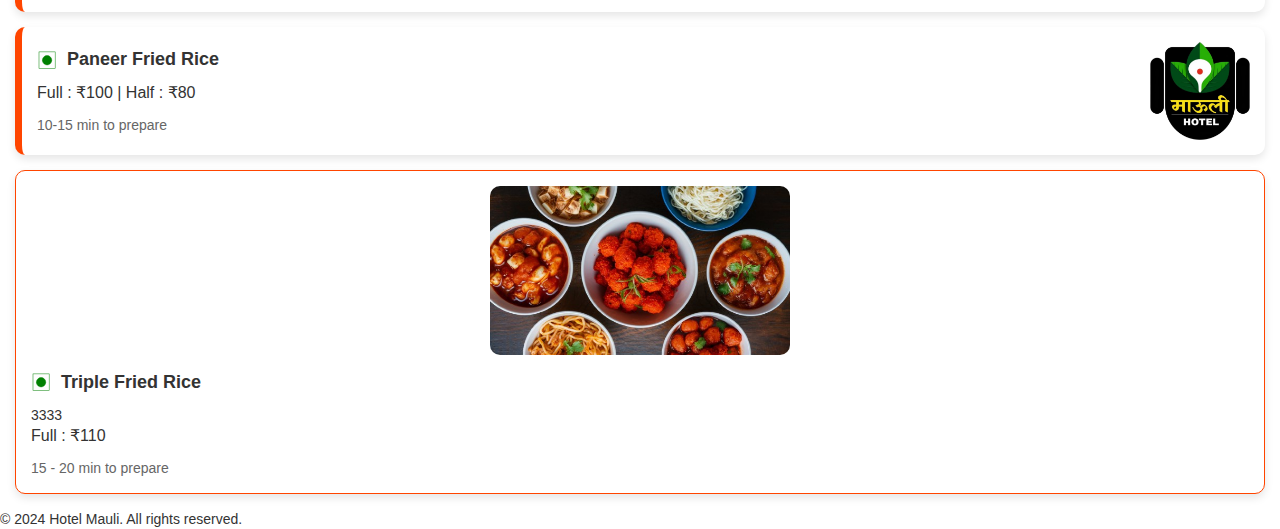
==== commit ba5b921d: "pop call no added" ====
--- a/menu/index.html
+++ b/menu/index.html
@@ -45,24 +45,25 @@
   </div>
 
   <!-- Floating button -->
-  <div class="floating-btn phone" id="open-popup"></div>
-  <div class="floating-btn instagram" id="open-instagram"></div>
-<div class="floating-btn whatsapp" id="open-whatsapp"></div>
+  <div class="fbtn">
+    <div class="floating-btn phone" id="open-popup"></div>
+    <div class="floating-btn instagram" id="open-instagram"></div>
+    <div class="floating-btn whatsapp" id="open-whatsapp"></div>
+  </div>
 
   <!-- Popup -->
   <div class="popup" id="popup">
     <span class="popup-close" id="close-popup">&times;</span>
     <div class="popup-content">
+      <div class="row popimg">
+        <img src="img/logo2.png" alt="" width="150px">
+      </div>
       <div class="row">
         <span class="name">Rakesh Tibhe</span>
         <button class="call-btn">Call</button>
       </div>
       <div class="row">
         <span class="name">Yesh Chandole</span>
-        <button class="call-btn">Call</button>
-      </div>
-      <div class="row">
-        <span class="name">Other</span>
         <button class="call-btn">Call</button>
       </div>
     </div>
@@ -107,29 +108,50 @@
       $("#Rise").load("Rise.html");
     });
 
-     // Fetch and insert footer
-  fetch('footer.html')
-    .then(response => response.text())
-    .then(data => {
-      document.getElementById('footer-placeholder').innerHTML = data;
-    });
+    // Fetch and insert footer
+    fetch('footer.html')
+      .then(response => response.text())
+      .then(data => {
+        document.getElementById('footer-placeholder').innerHTML = data;
+      });
 
 
 
     //btn script 
-    document.getElementById('open-instagram').addEventListener('click', function() {
-  window.open('https://www.instagram.com/hotel_mauli_sinnar/', '_blank');
+    document.getElementById('open-instagram').addEventListener('click', function () {
+      window.open('https://www.instagram.com/hotel_mauli_sinnar/', '_blank');
+    });
+
+    document.getElementById('open-whatsapp').addEventListener('click', function () {
+      let phoneNumber = '+919130203039';
+      let message = 'Hye, Hotel Mauli';
+      let whatsappUrl = `https://api.whatsapp.com/send?phone=${phoneNumber}&text=${encodeURIComponent(message)}`;
+      window.open(whatsappUrl, '_blank');
+    });
+
+//     // Open popup
+// document.getElementById('open-popup').addEventListener('click', function() {
+//   document.getElementById('popup').style.display = 'block';
+// });
+
+// Close popup
+document.getElementById('close-popup').addEventListener('click', function() {
+  document.getElementById('popup').style.display = 'none';
 });
 
-document.getElementById('open-whatsapp').addEventListener('click', function() {
-  let phoneNumber = '+919130203039';
-  let message = 'Hye, Hotel Mauli';
-  let whatsappUrl = `https://api.whatsapp.com/send?phone=${phoneNumber}&text=${encodeURIComponent(message)}`;
-  window.open(whatsappUrl, '_blank');
+// Call Rakesh Tibhe
+document.getElementById('call-rakesh').addEventListener('click', function() {
+  window.open('tel:+918087044007');
 });
+
+// Call Yesh Chandole
+document.getElementById('call-yesh').addEventListener('click', function() {
+  window.open('tel:+919309584322');
+});
+
 
   </script>
 
 </body>
 
-</html>
+</html>--- a/menu/style.css
+++ b/menu/style.css
@@ -318,21 +318,21 @@
 }
 
 /* floating btn css  */
+
 .floating-btn {
   position: fixed;
   font-size: 40px;
   bottom: 20px;
   right: 20px;
-  color: #fff;
   width: 50px;
   height: 50px;
   border-radius: 50%;
   text-align: center;
-  line-height: 50px; /* Adjusted to center the text vertically */
+  line-height: 50px;
   cursor: pointer;
   z-index: 1000;
   transition: transform 0.3s ease;
-  /* border: 2px solid red; */
+  background-color: green;
 }
 
 .floating-btn.phone {
@@ -366,16 +366,16 @@
   display: none;
   position: fixed;
   width: 250px;
-  top: 50%;
+  bottom: 30%;
   left: 50%;
-  transform: translate(-50%, -50%);
+  transform: translateX(-50%);
   font-size: 15px;
-  background-color: gray;
-  padding: 20px;
+  background-color: rgb(213, 213, 213);
+  padding: 30px;
   border-radius: 5%;
-  box-shadow: 0 0 10px rgba(0, 0, 0, 0.1);
   z-index: 1001;
 }
+
 
 .popup-close {
   position: absolute;
@@ -385,13 +385,19 @@
   font-size: 3em;
 }
 
+.popimg{
+ /* background-color: white; */
+ /* border-radius: 20px; */
+}
 .popup-content {
-  margin-top: 30px;
+  margin-top: 20px;
 }
 
 .row {
+  color: rgb(0, 0, 0);
   margin-top: 10px;
-  border: 1px solid #007bff;
+  font-size: large;
+  /* border: 1px solid #007bff; */
   display: flex;
   justify-content: space-between;
   align-items: center;
@@ -405,6 +411,7 @@
 .row .call-btn {
   padding: 5px 10px;
   background-color: #007bff;
+  border-radius: 5px;
   color: #fff;
   border: none;
   cursor: pointer;
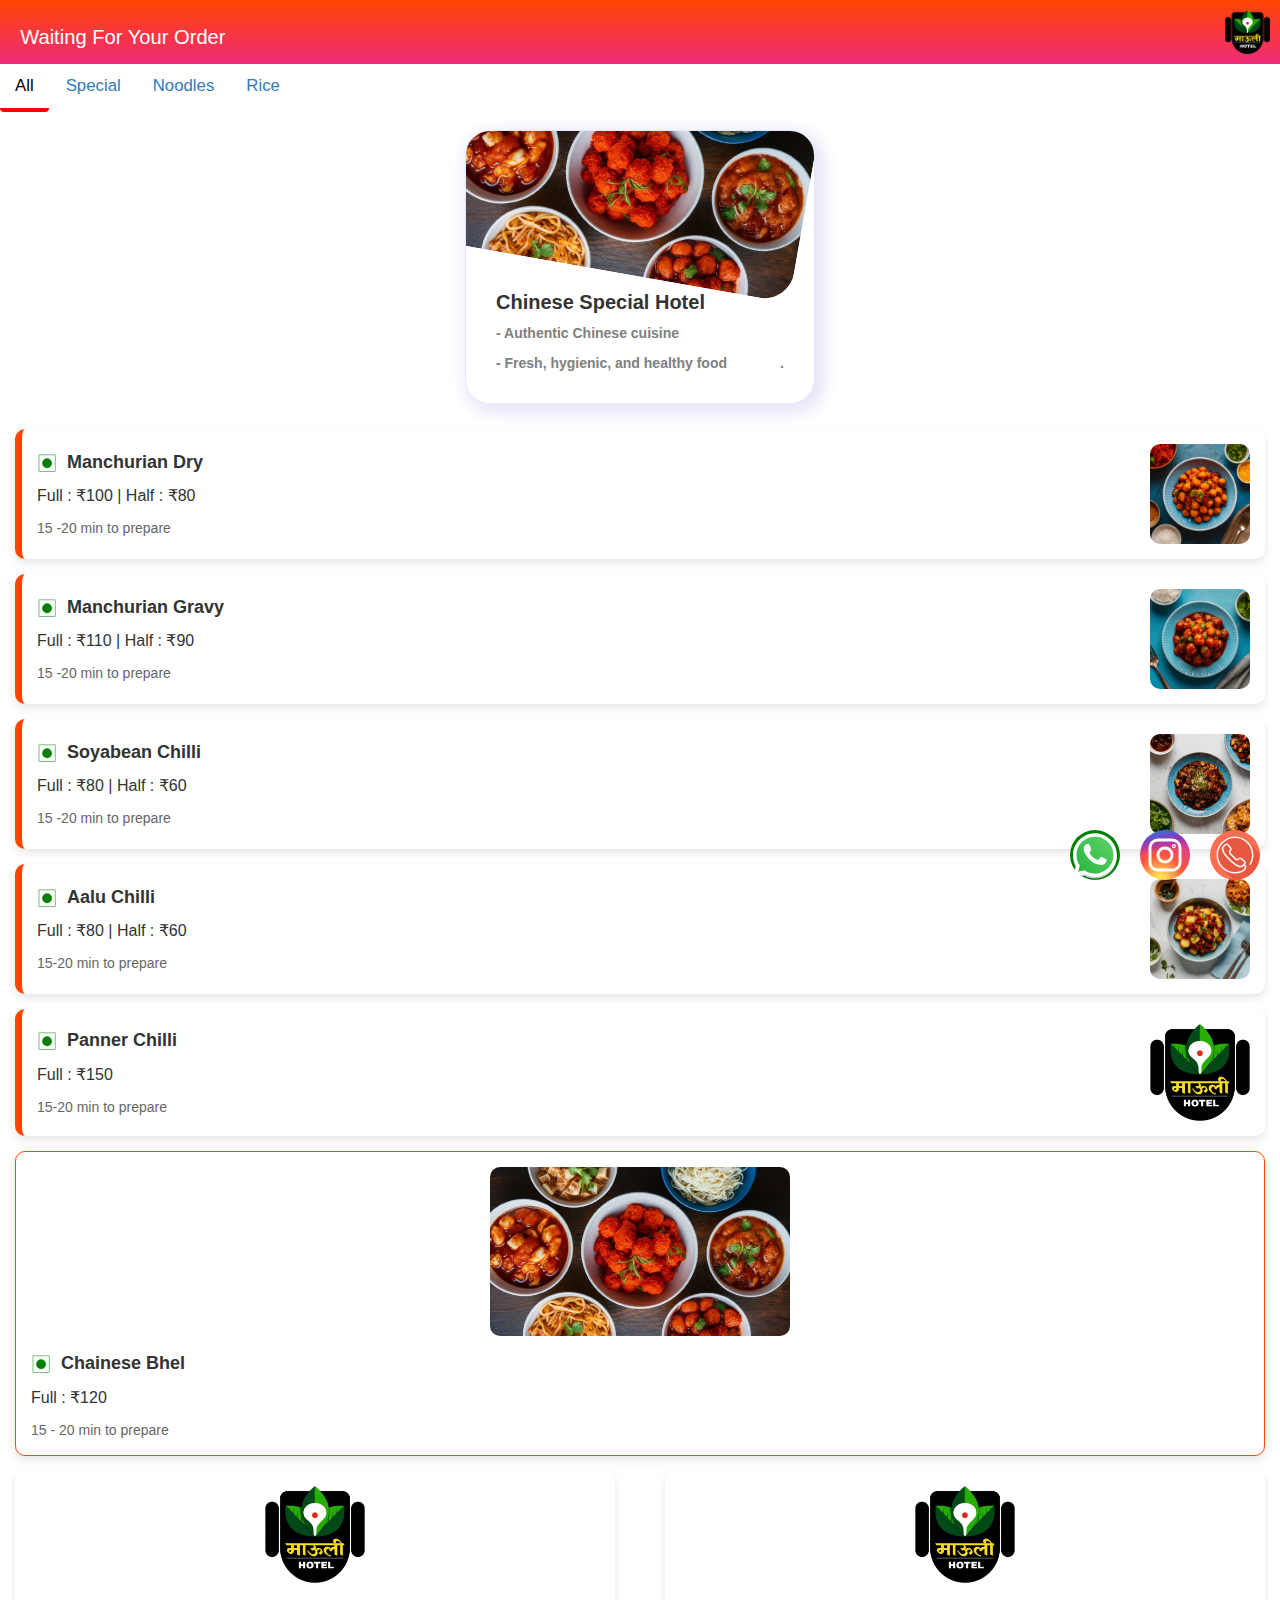
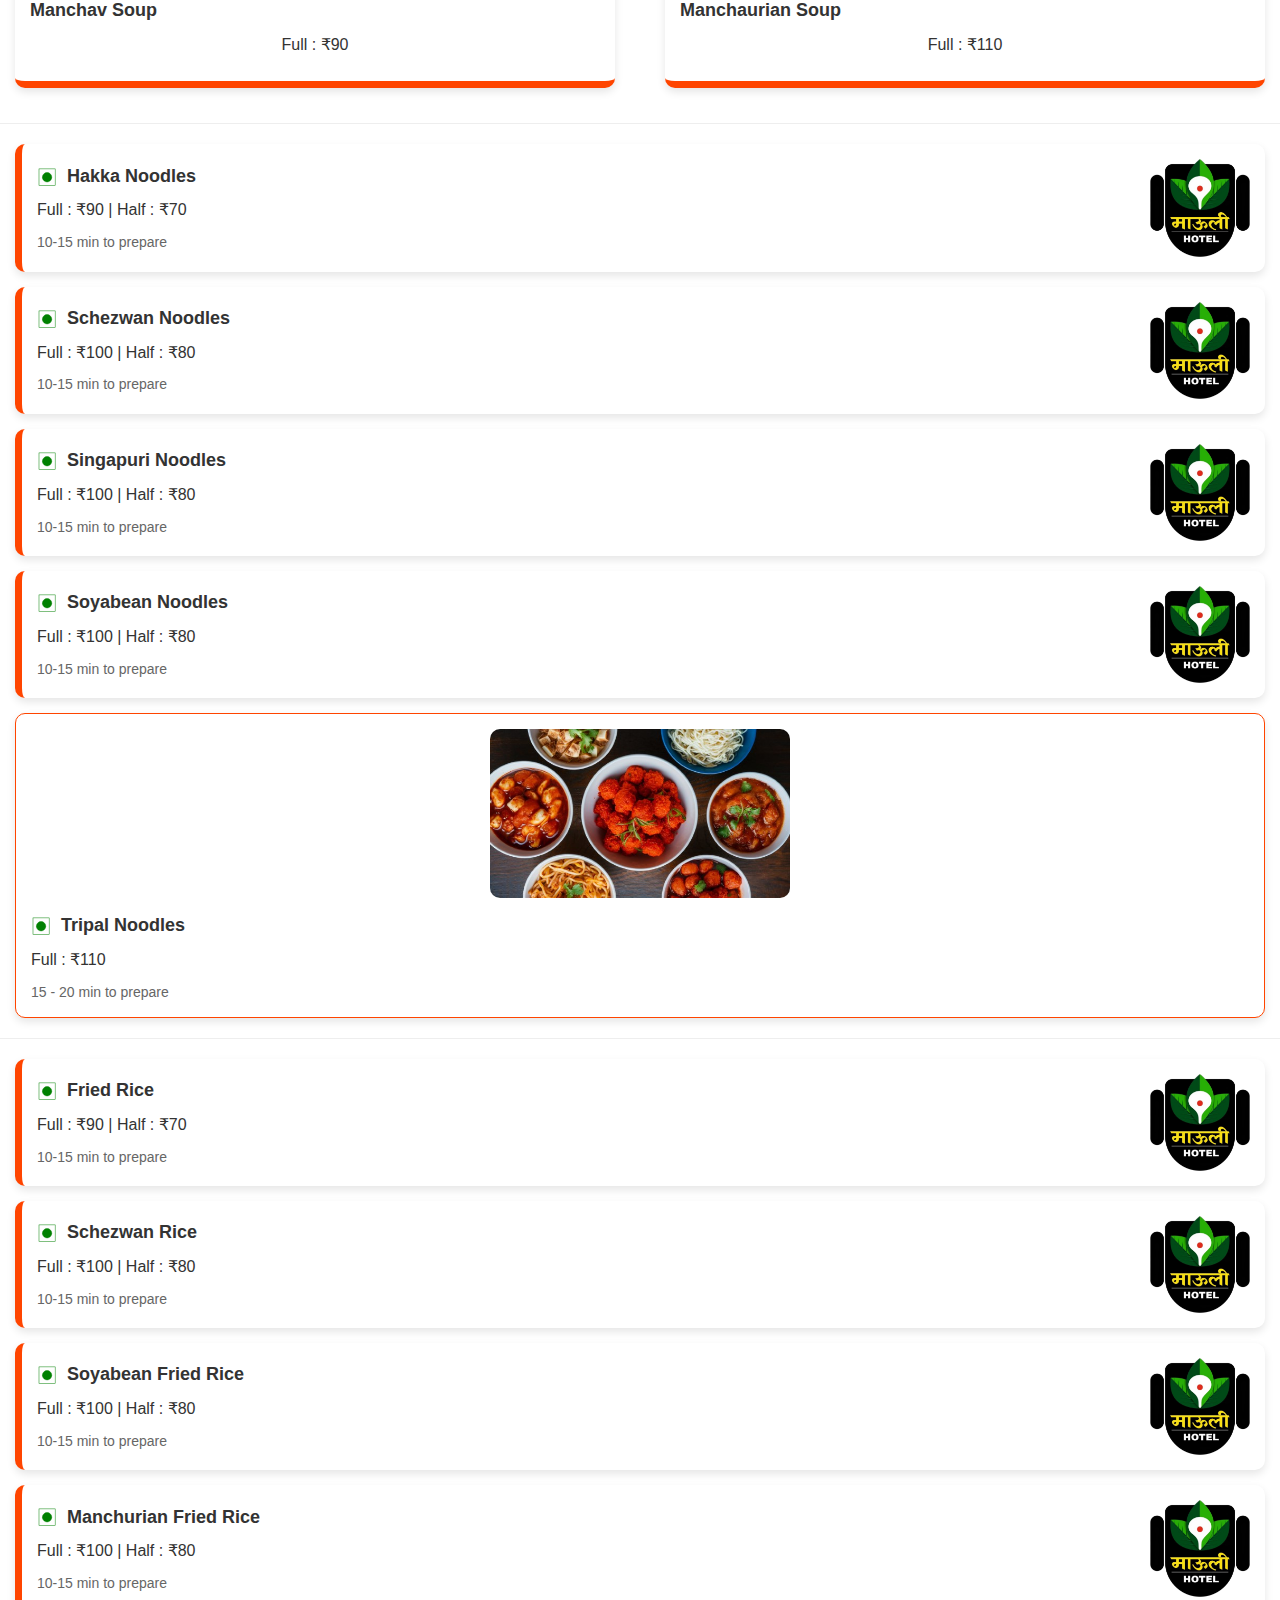
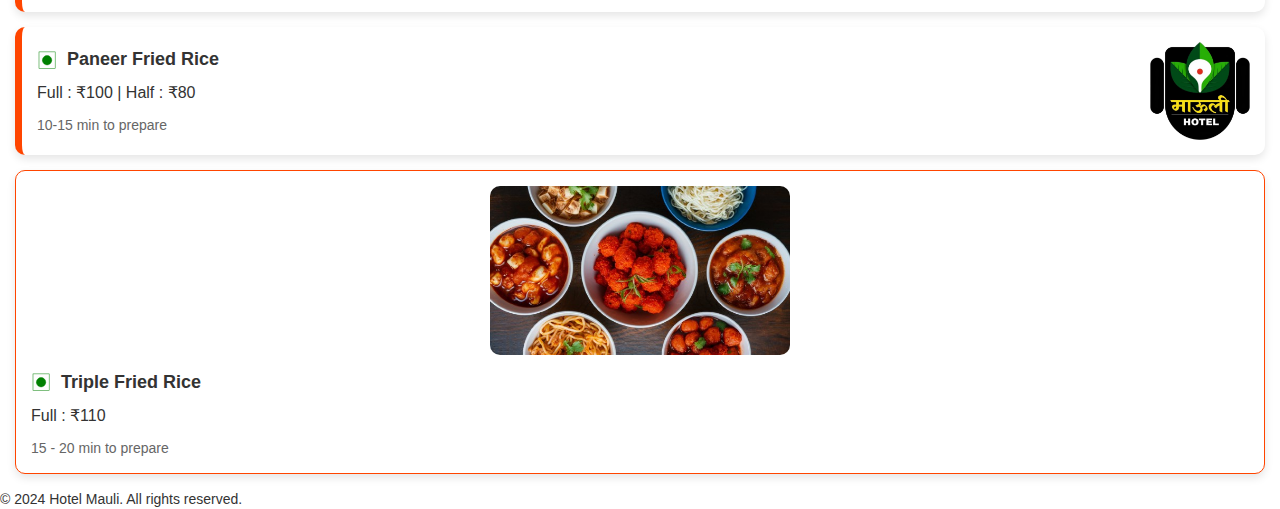
==== commit 80109853: "update popup" ====
--- a/menu/index.html
+++ b/menu/index.html
@@ -21,8 +21,8 @@
   <div class="container" style="margin-top:120px;">
     <ul class="nav nav-pills navbar-fixed-top">
       <div class="heading">
-        <h2 class="maintag">We are waiting for your order</h2>
-        <img class="logo" src="img/logo.png" alt="logo" style="width: 50px;">
+        <h2 class="maintag">Waiting For Your Order</h2>
+        <img class="logo" src="img/logo.png" alt="logo" style="width: 45px;">
       </div>
       <li class="active"><a data-toggle="pill" href="#home">All</a></li>
       <li><a data-toggle="pill" href="#special">Special</a></li>
--- a/menu/style.css
+++ b/menu/style.css
@@ -1,11 +1,14 @@
+body{
+
+}
+
 .heading {
   display: flex;
   justify-content: space-between;
   align-items: center;
-  background-color: orangered;
-  /* padding: 3%; */
-
-}
+  background: rgb(238,42,123);
+  background: linear-gradient(0deg, rgba(238,42,123,1) 0%, rgba(255,69,0,1) 100%);
+  }
 
 .maintag {
   font-size: 1.2em;
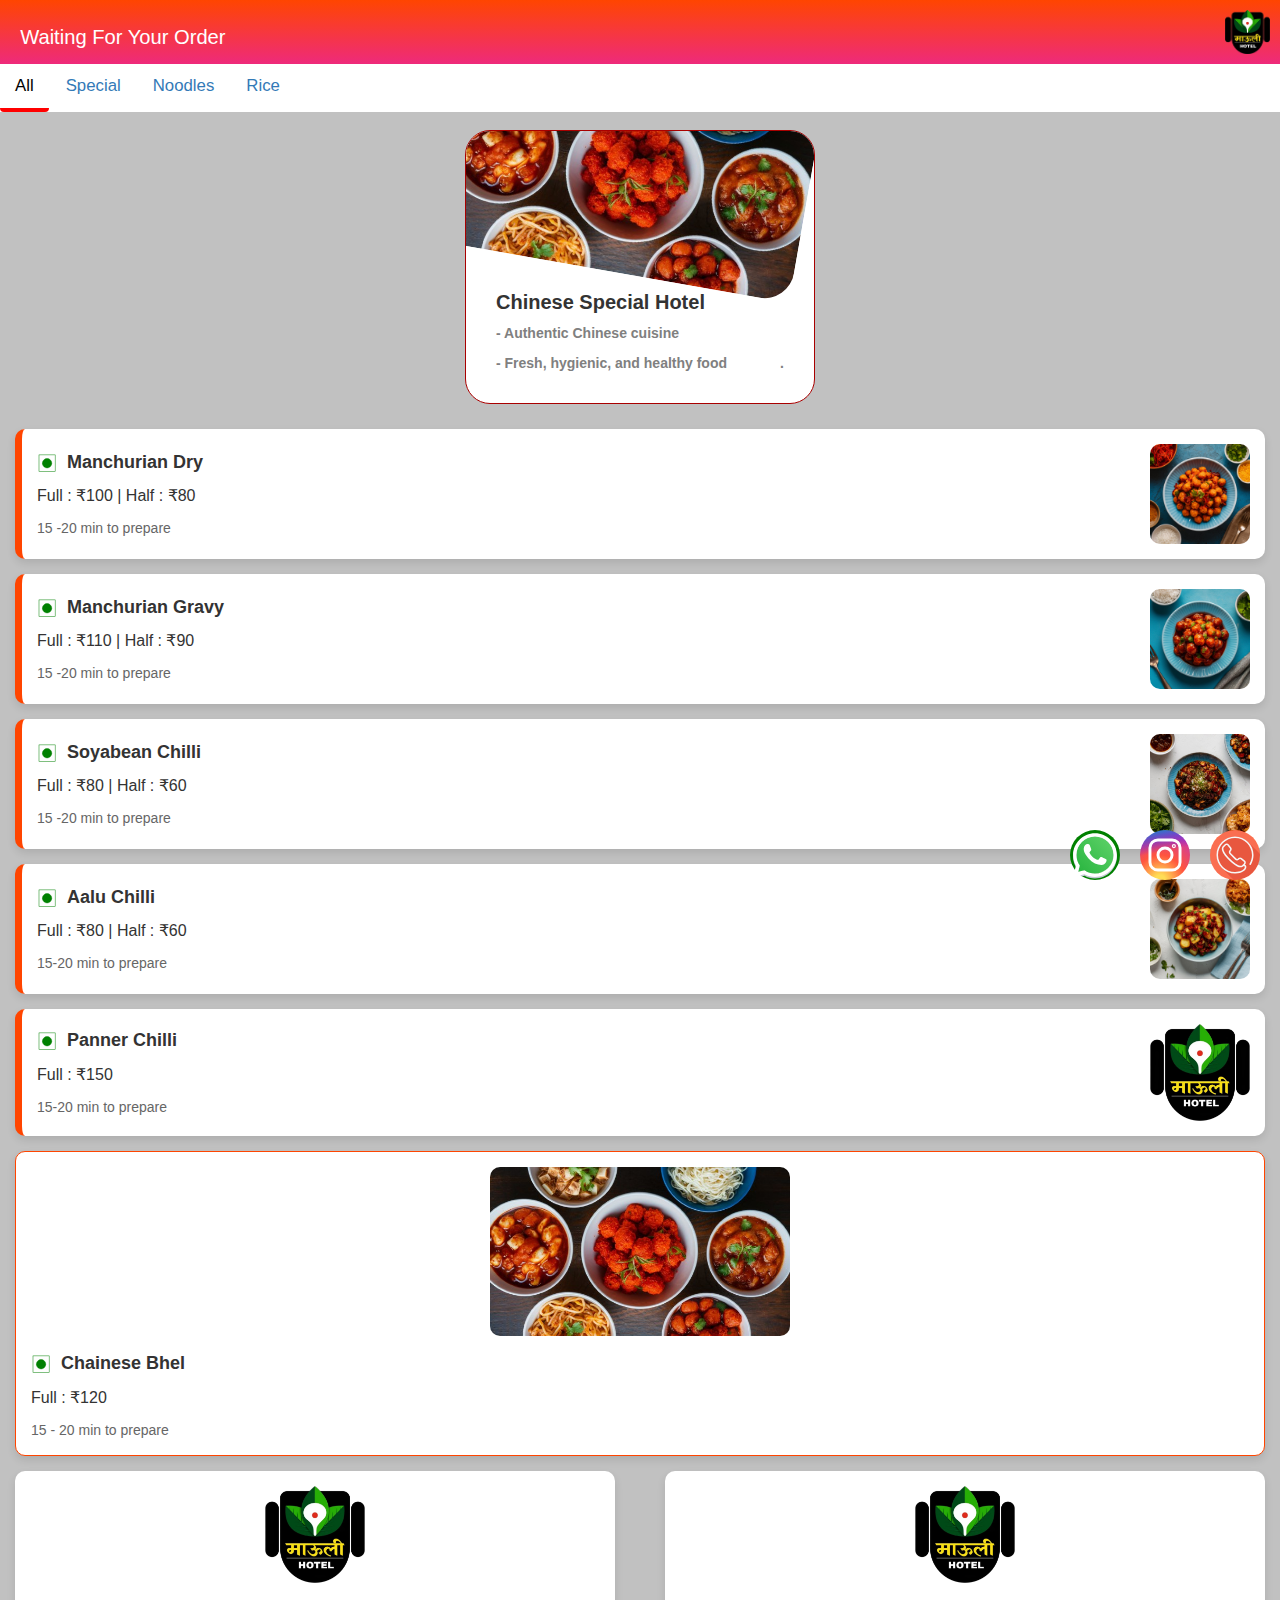
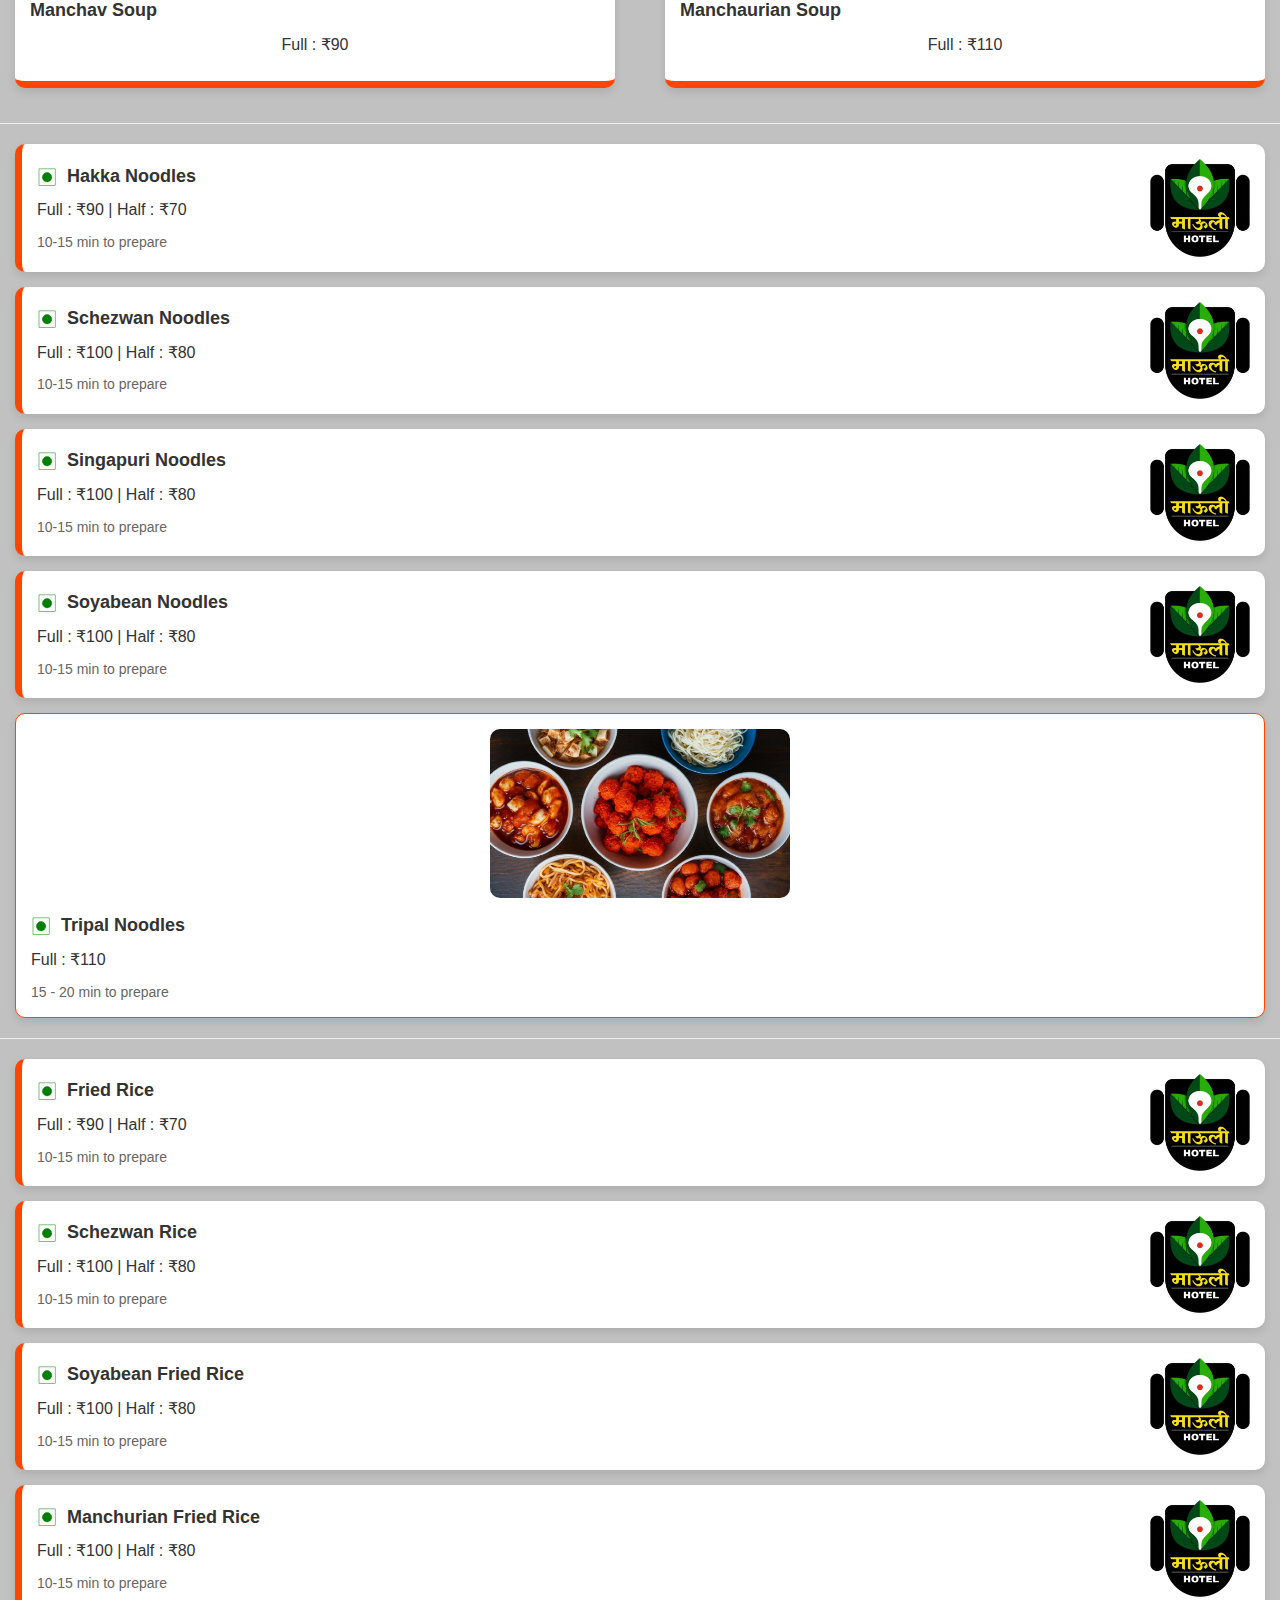
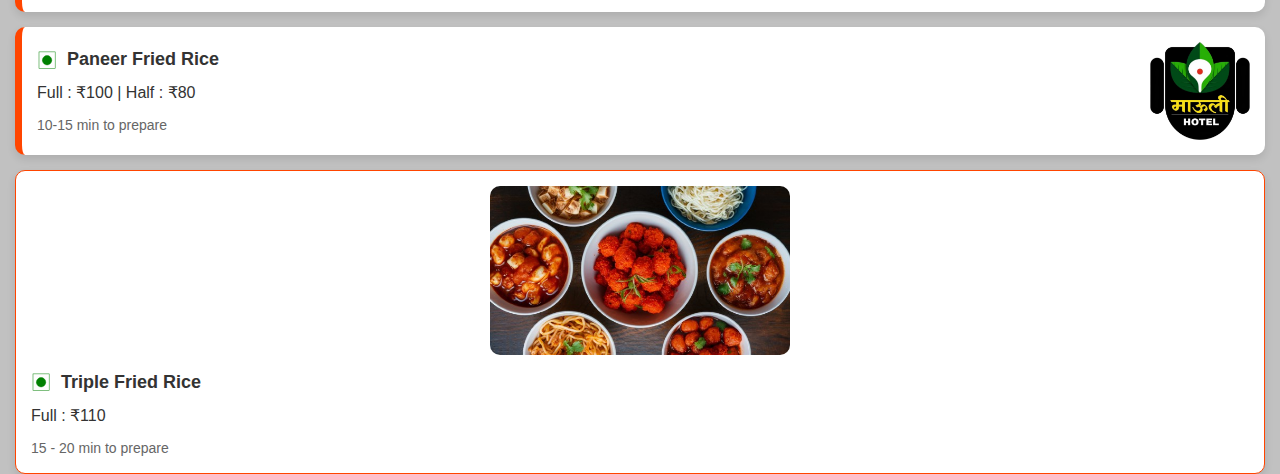
==== commit a4748560: "ui change" ====
--- a/menu/index.html
+++ b/menu/index.html
@@ -24,6 +24,7 @@
         <h2 class="maintag">Waiting For Your Order</h2>
         <img class="logo" src="img/logo.png" alt="logo" style="width: 45px;">
       </div>
+      
       <li class="active"><a data-toggle="pill" href="#home">All</a></li>
       <li><a data-toggle="pill" href="#special">Special</a></li>
       <li><a data-toggle="pill" href="#noodles">Noodles</a></li>
@@ -59,99 +60,18 @@
         <img src="img/logo2.png" alt="" width="150px">
       </div>
       <div class="row">
-        <span class="name">Rakesh Tibhe</span>
-        <button class="call-btn">Call</button>
+        <span class="name">Rajesh Tibhe</span>
+        <button class="call-btn callrajesh">Call</button>
       </div>
       <div class="row">
         <span class="name">Yesh Chandole</span>
-        <button class="call-btn">Call</button>
+        <button class="call-btn callyesh">Call</button>
       </div>
     </div>
   </div>
 
-  <div id="footer-placeholder"></div>
 
-  <script>
-    $(function () {
-      // Function to show popup
-      $('#open-popup').click(function () {
-        $('#popup').fadeIn();
-      });
-
-      // Function to close popup
-      $('#close-popup').click(function () {
-        $('#popup').fadeOut();
-      });
-
-      // Close popup when clicking outside of it
-      $(document).click(function (e) {
-        if (!$(e.target).closest('#popup').length && !$(e.target).is('#open-popup')) {
-          $('#popup').fadeOut();
-        }
-      });
-
-      // Load special.html into #home and then load Rise.html into #home
-      $("#home").load("special.html", function () {
-        $("#home").append('<div id="homeNoodles"></div>');
-        $("#homeNoodles").load("noodles.html");
-        $("#home").append('<div id="homeRise"></div>');
-        $("#homeRise").load("Rise.html");
-      });
-
-      // Load special.html into #special
-      $("#special").load("special.html");
-
-      // Load noodles.html into #noodles
-      $("#noodles").load("noodles.html");
-
-      // Load Rise.html into #Rise
-      $("#Rise").load("Rise.html");
-    });
-
-    // Fetch and insert footer
-    fetch('footer.html')
-      .then(response => response.text())
-      .then(data => {
-        document.getElementById('footer-placeholder').innerHTML = data;
-      });
-
-
-
-    //btn script 
-    document.getElementById('open-instagram').addEventListener('click', function () {
-      window.open('https://www.instagram.com/hotel_mauli_sinnar/', '_blank');
-    });
-
-    document.getElementById('open-whatsapp').addEventListener('click', function () {
-      let phoneNumber = '+919130203039';
-      let message = 'Hye, Hotel Mauli';
-      let whatsappUrl = `https://api.whatsapp.com/send?phone=${phoneNumber}&text=${encodeURIComponent(message)}`;
-      window.open(whatsappUrl, '_blank');
-    });
-
-//     // Open popup
-// document.getElementById('open-popup').addEventListener('click', function() {
-//   document.getElementById('popup').style.display = 'block';
-// });
-
-// Close popup
-document.getElementById('close-popup').addEventListener('click', function() {
-  document.getElementById('popup').style.display = 'none';
-});
-
-// Call Rakesh Tibhe
-document.getElementById('call-rakesh').addEventListener('click', function() {
-  window.open('tel:+918087044007');
-});
-
-// Call Yesh Chandole
-document.getElementById('call-yesh').addEventListener('click', function() {
-  window.open('tel:+919309584322');
-});
-
-
-  </script>
-
+<script src="script.js"></script>
 </body>
 
 </html>--- a/menu/style.css
+++ b/menu/style.css
@@ -1,5 +1,5 @@
 body{
-
+  background-color: rgb(193, 193, 193);
 }
 
 .heading {
@@ -15,7 +15,6 @@
   color: white;
   /* border: 2px solid saddlebrown; */
   margin-left: 1em;
-
 }
 
 .logo {
@@ -57,8 +56,9 @@
   overflow: hidden;
   border-radius: 25px;
   border: 1px solid lavender;
+  background-color: white;
   margin: 10px;
-  box-shadow: 5px 5px 15px 5px rgba(230, 230, 250, 1);
+ border: 1px solid rgb(169, 0, 0);
 }
 
 .herocard__image {
@@ -373,7 +373,8 @@
   left: 50%;
   transform: translateX(-50%);
   font-size: 15px;
-  background-color: rgb(213, 213, 213);
+  background-color: rgb(234, 233, 233);
+  border: 1px solid blueviolet;
   padding: 30px;
   border-radius: 5%;
   z-index: 1001;
